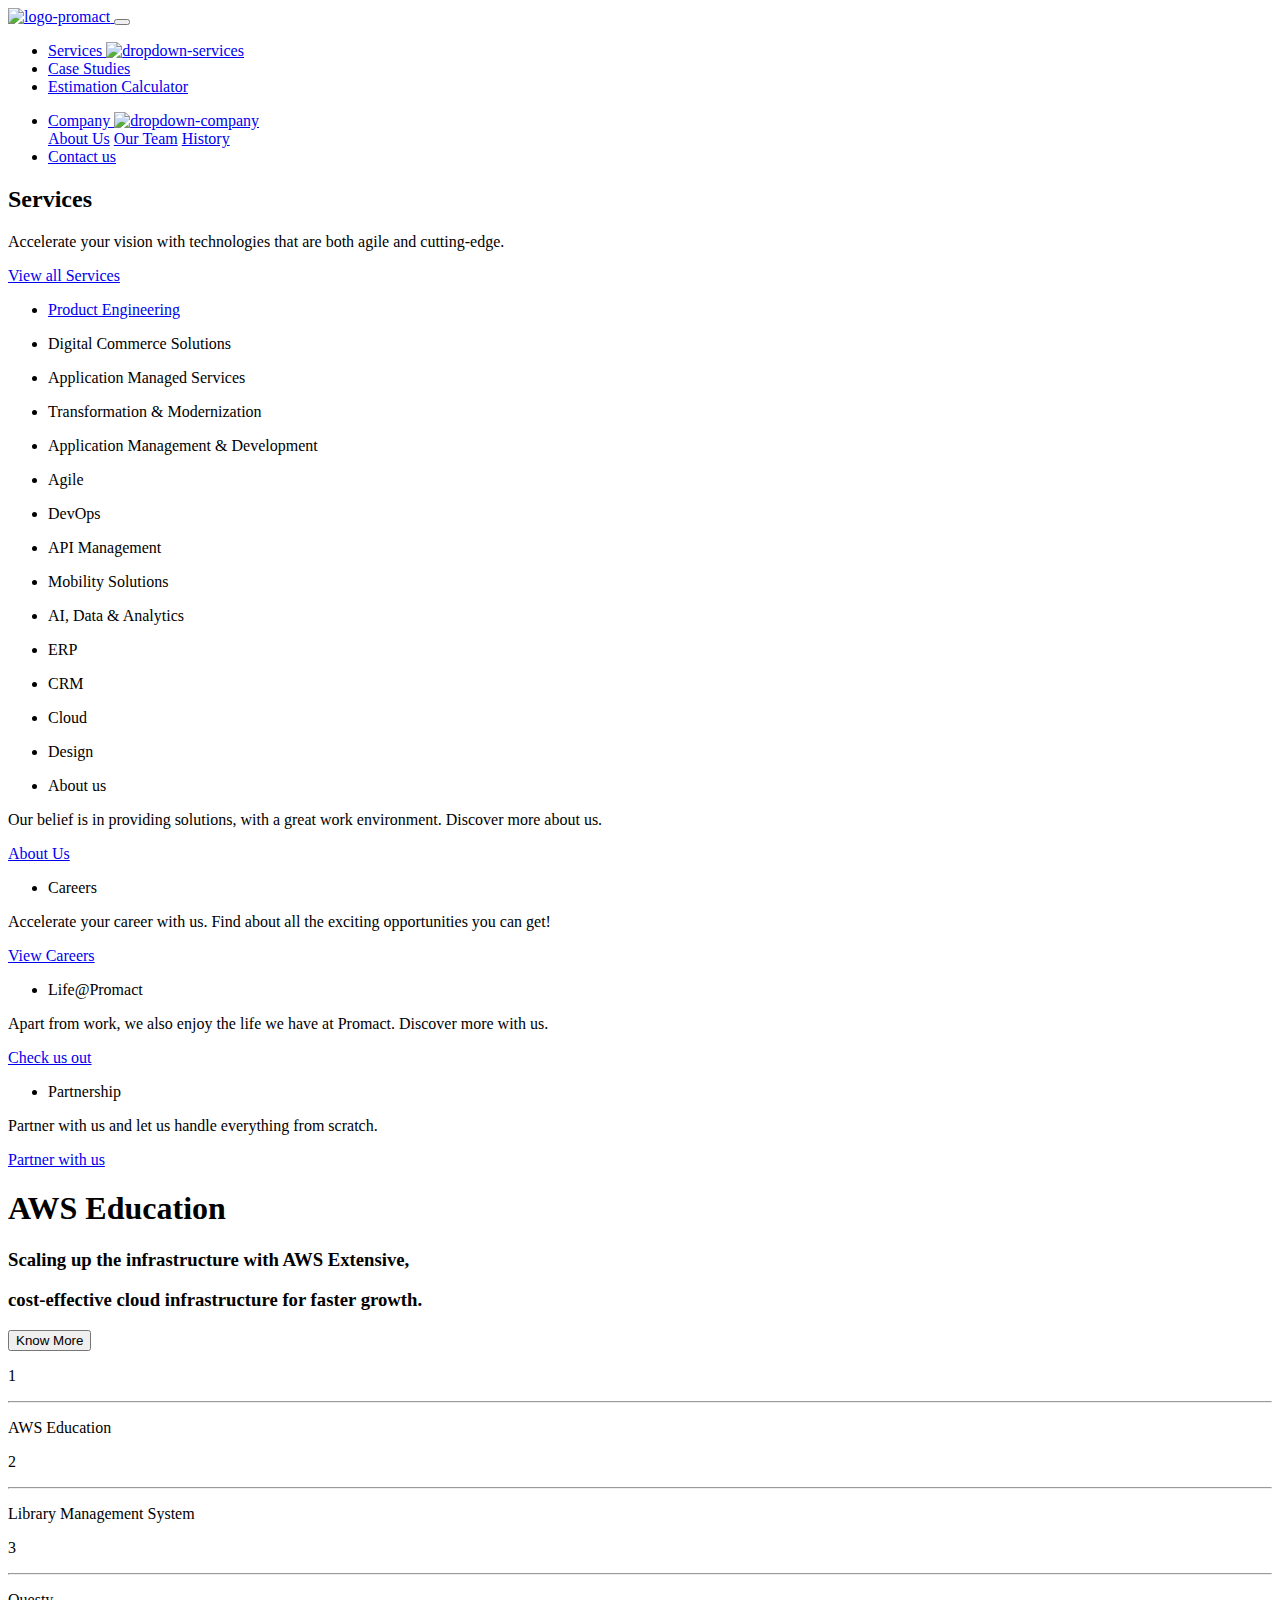
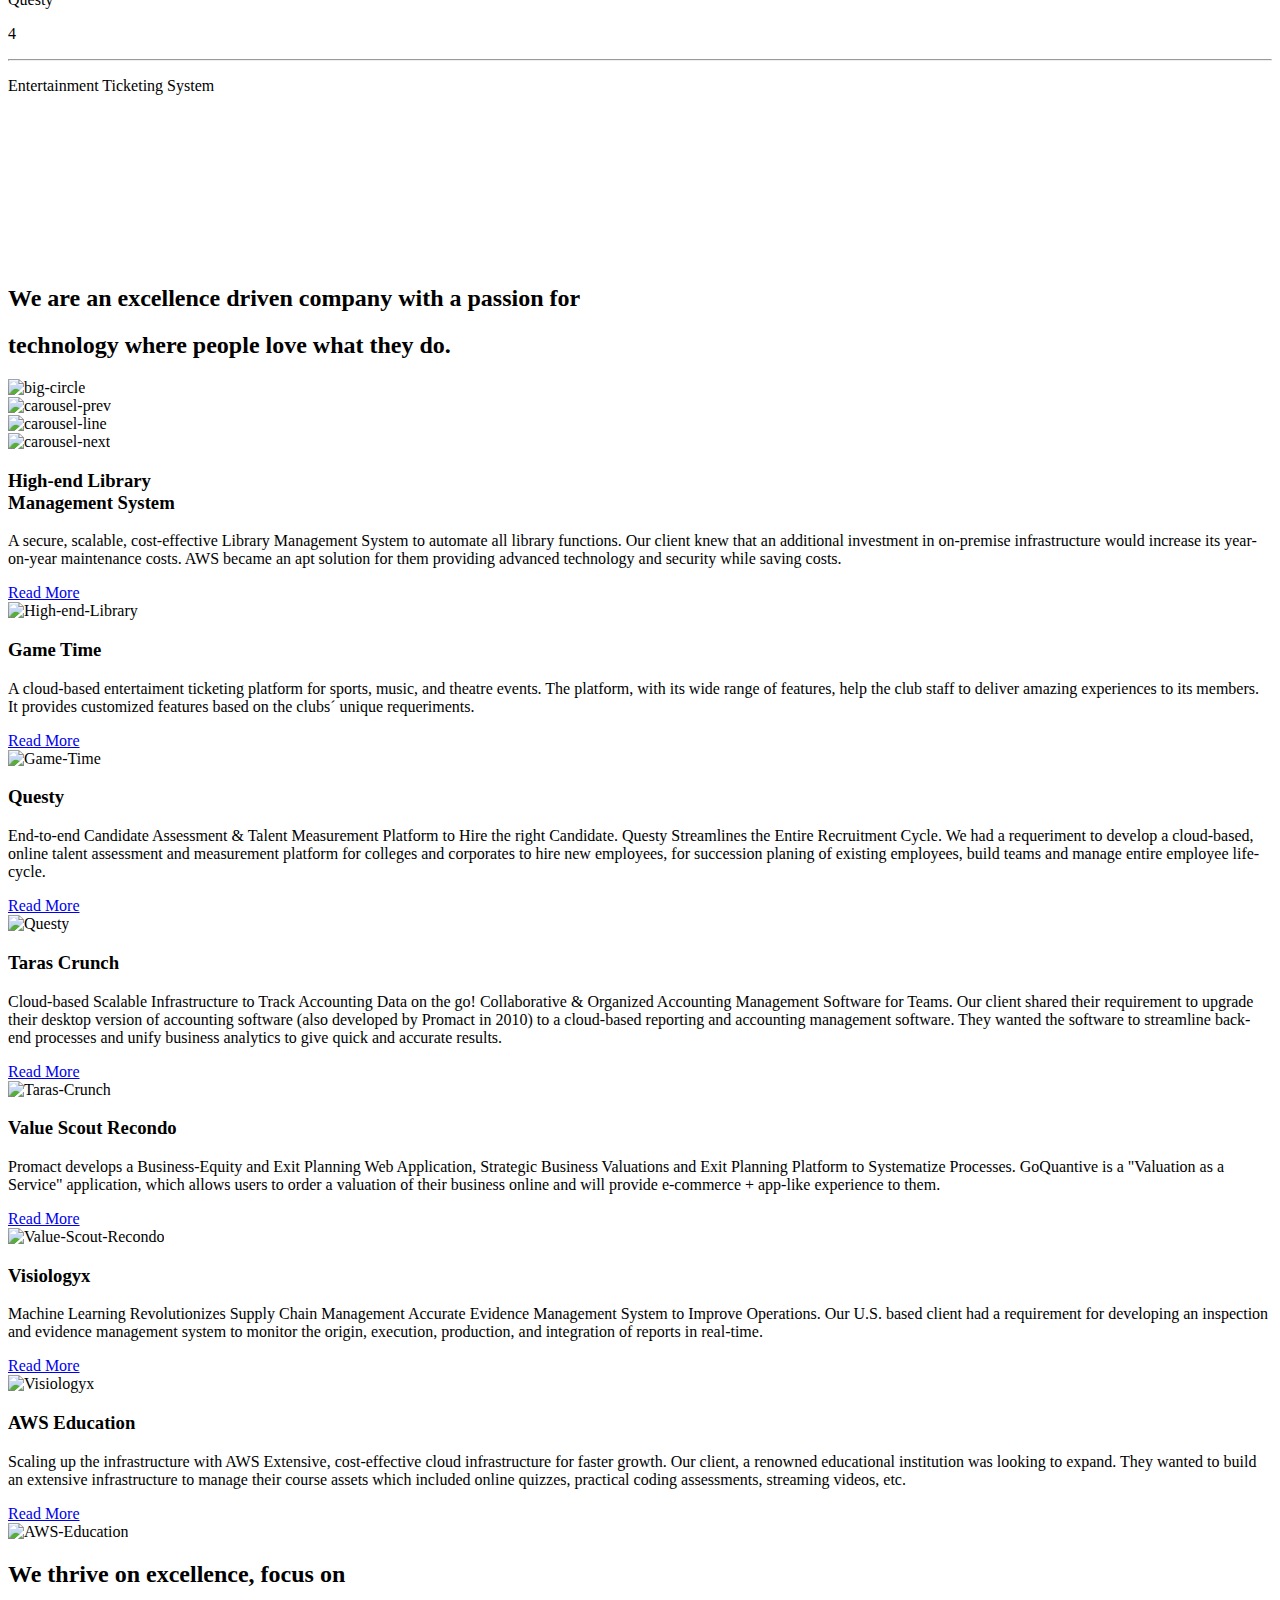
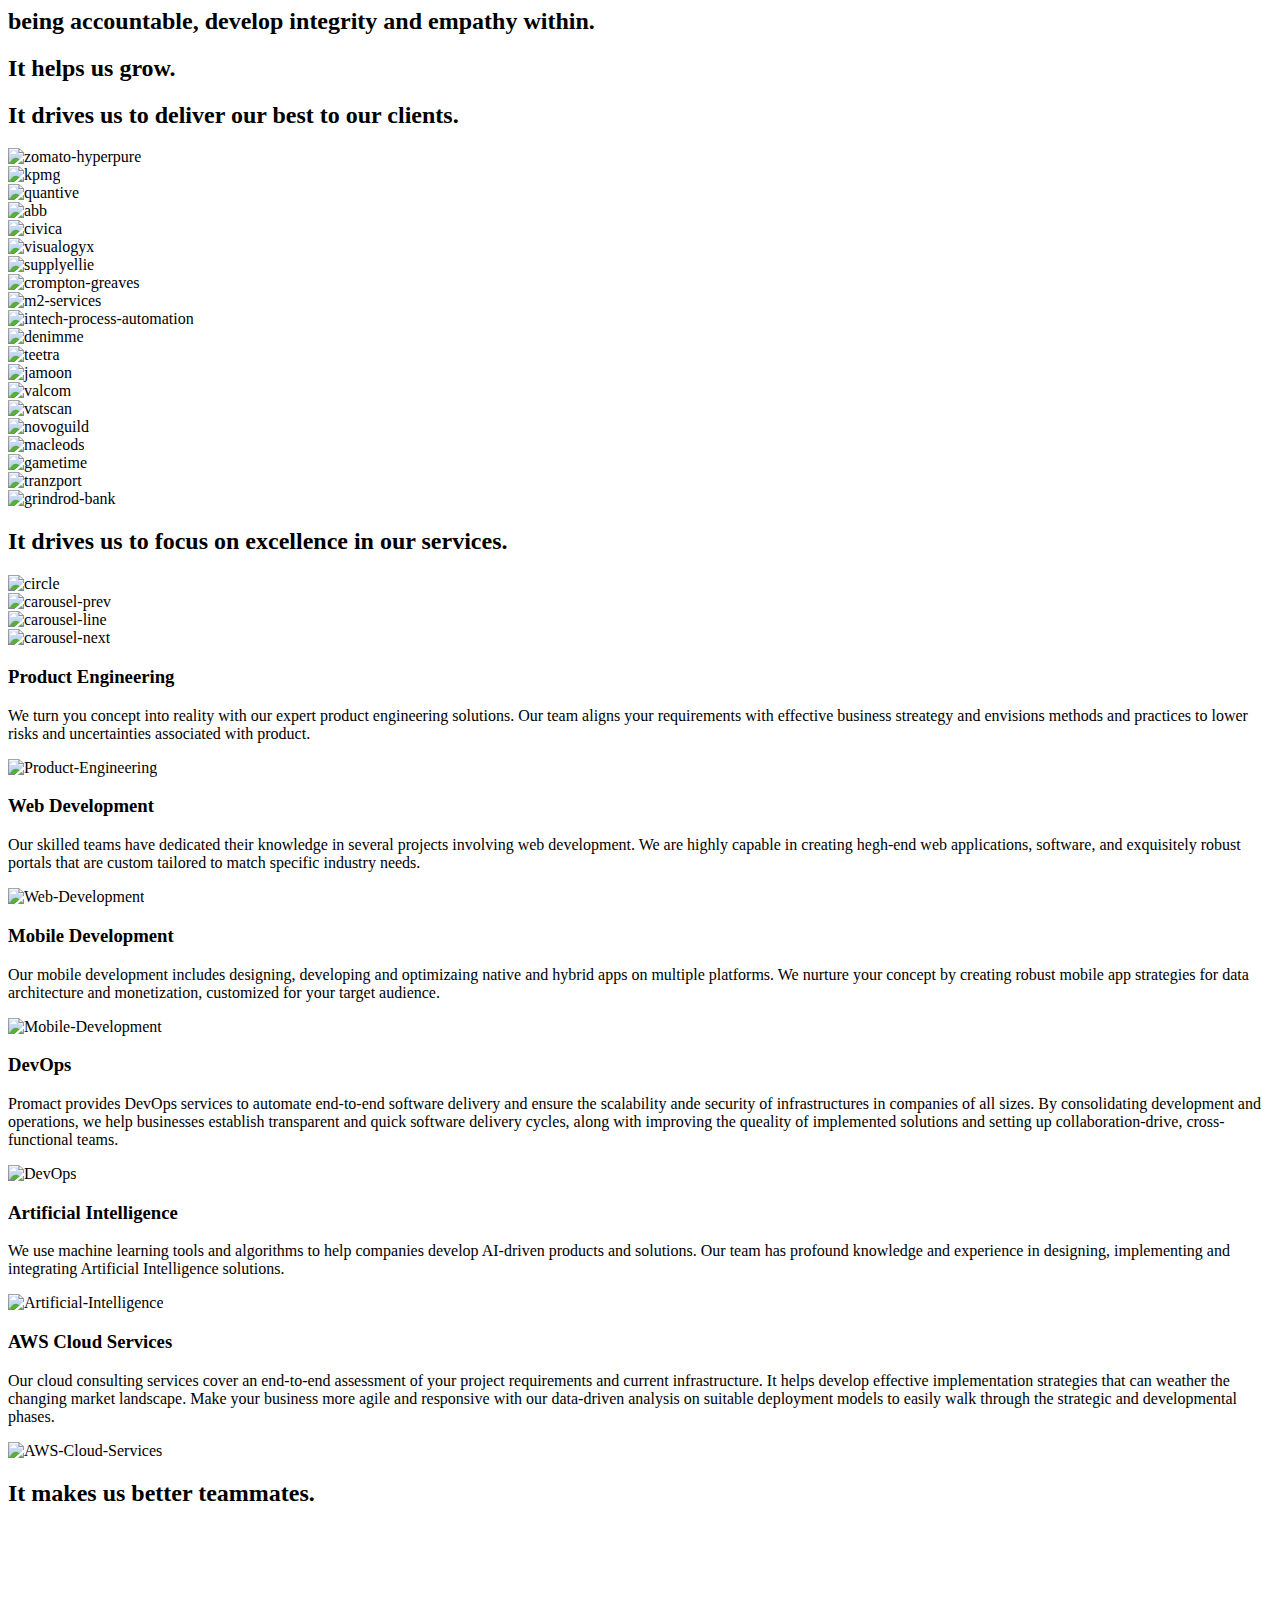
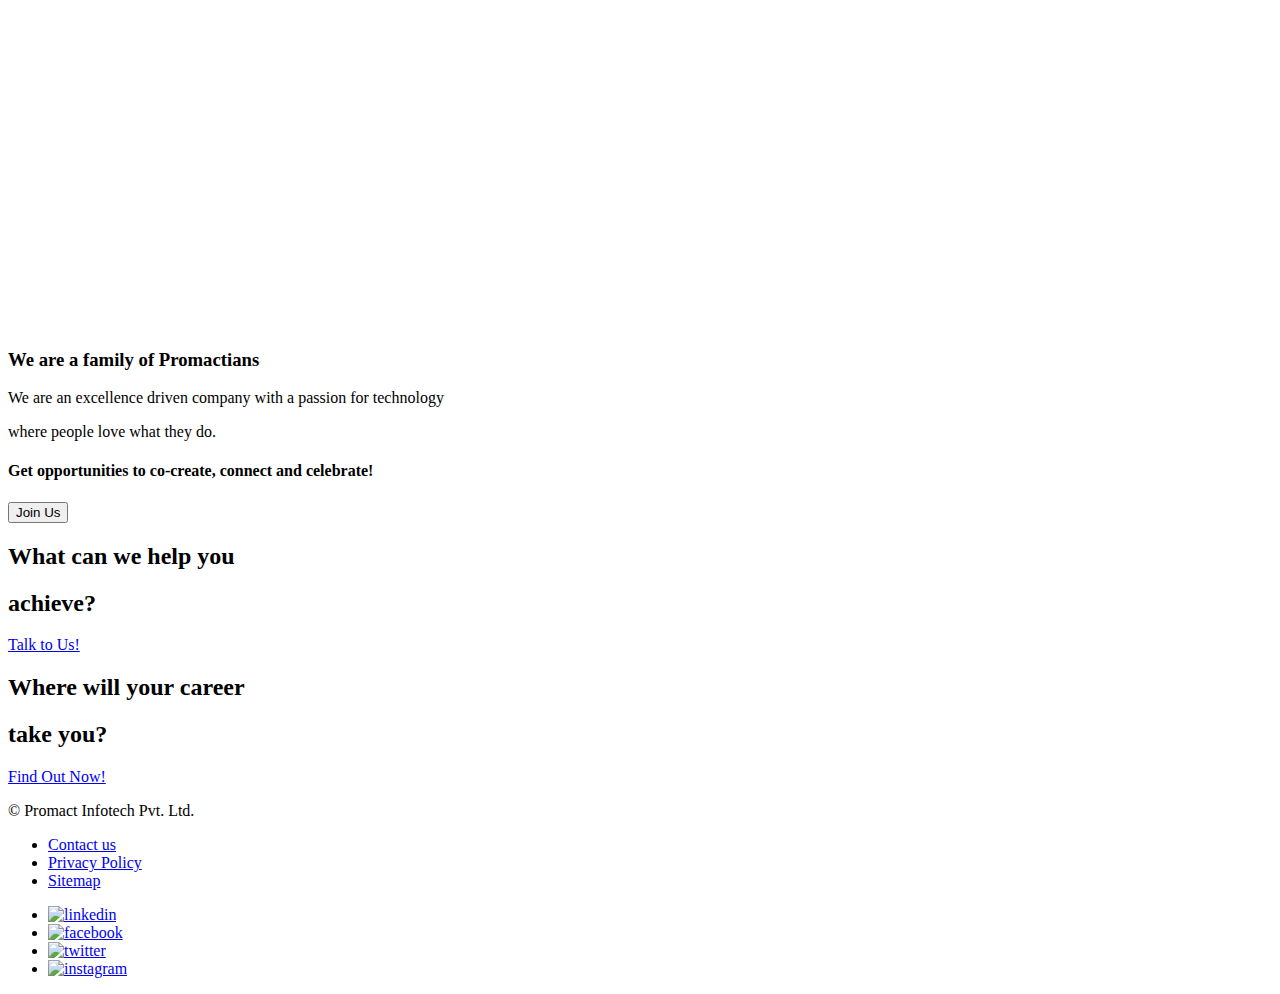
==== index.html @ 0275ba3a "Create index.html" ====
<!DOCTYPE html>
<html lang="en">
<head>
    <meta charset="UTF-8">
    <meta http-equiv="X-UA-Compatible" content="IE=edge">
    <meta name="viewport" content="width=device-width, initial-scale=1.0">
    <!-- Bootstrap CSS -->
    <link href="https://cdn.jsdelivr.net/npm/bootstrap@5.3.0-alpha1/dist/css/bootstrap.min.css" rel="stylesheet" integrity="sha384-GLhlTQ8iRABdZLl6O3oVMWSktQOp6b7In1Zl3/Jr59b6EGGoI1aFkw7cmDA6j6gD" crossorigin="anonymous">
    <link rel="stylesheet" href="./css/general.css">
    <link rel="stylesheet" href="./css/index.css">
    <link rel="stylesheet" href="./css/nav.css">
    <link rel="stylesheet" href="./css/spacer.css">
    <link rel="stylesheet" href="./css/circle.css">
    <link rel="stylesheet" href="./css/carousel.css">
    <link rel="stylesheet" href="./css/carouselSmall.css">
    <link rel="stylesheet" href="./css/footer.css">
    <title>Home</title>
</head>
<body>
    <!-- Hero Start --> 
    <div class="container-fluid container_header px-0 mx-0">
        <div class="container-fluid container_header_overlay px-0 mx-0">
            <!-- Nav start --> 
            <!-- Header Start --> 
            <header class="container-fluid px-xl-4 px-lg-2 position-relative">
                <nav class="navbar navbar-expand-xl navbar-dark">
                    <div class="container-fluid px-xl-5 px-lg-3 py-4 mx-xl-3 mx-lg-1 my-2">
                        <a class="navbar-brand" href="#">
                            <img id="imgLogo" alt="logo-promact" class="header_logo left px-2" src="./img/MainLogo/mainLogo.png">
                        </a>
                        <button class="navbar-toggler" type="button" data-toggle="collapse" data-target="#navbarNav" aria-controls="navbarNav" aria-expanded="false" aria-label="Toggle navigation">
                            <span class="navbar-toggler-icon"></span>
                        </button>
                        <div class="collapse navbar-collapse" id="navbarNav">
                            <ul class="navbar-nav mx-auto my-ul-class ml-auto">
                                <li class="nav-item dropdown position-relative">
                                    <a class="nav-link link-services" href="#" id="navbarDropdown-services">
                                        Services 
                                        <img alt="dropdown-services" id="imgDropDownServices" src="./img/Control/downArrowWhite.png">
                                    </a>                            
                                </li>
                                <li class="nav-item mx-xl-4 mx-lg-0 mx-md-0 mx-sm-0">
                                    <a class="nav-link" href="./pages/case_study.html">Case Studies</a>
                                </li>
                                <li class="nav-item">
                                    <a class="nav-link" href="./pages/estimation_calculator.html">Estimation Calculator</a>
                                </li>
                            </ul>
                            <ul class="navbar-nav ml-auto px-xl-4 px-lg-0 px-md-0">
                                <li class="nav-item mx-xl-3 mx-lg-2 me-xl-4 me-lg-0 me-md-0 me-sm-2">
                                    <a class="nav-link link-company" href="#" id="navbarDropdown-company">
                                        Company 
                                        <img id="imgDropDownCompany"  alt="dropdown-company" src="./img/Control/downArrowWhite.png">
                                    </a>
                                    <div class="dropdown-menu w-100">
                                        <a class="dropdown-item" href="#">About Us</a>
                                        <a class="dropdown-item" href="#">Our Team</a>
                                        <a class="dropdown-item" href="#">History</a>
                                    </div>
                                </li>
                                <li>
                                    <a class="nav-link" href="./pages/contact.html">Contact us</a>
                                </li>
                            </ul>
                        </div>
                    </div>
                </nav>
            </header>
            <!-- Header End --> 

            <!-- DropDown Services Start --> 
            <div class="dropdown-services container-fluid px-xl-3 px-lg-0 m-0 py-0 position-absolute" id="dropdown-services">
                <div class="row px-xl-5 px-lg-0">
                    <div class="col-12 col-md-3 py-4 px-md-5">
                        <h2 class="fs-3">Services</h2>
                        <p class="fs-5 mb-4">Accelerate your vision with technologies that are both agile and cutting-edge.</p>
                        <a class="link-decoration fs-5" href="./pages/services.html">View all Services</a>
                    </div>
                    <div class="col-12 col-md-4 py-4 px-md-5">
                        <ul class="list-unstyled">
                            <li class="mb-3">
                                <a href="./pages/services_product_engineering.html">
                                    <p class="px-4 fs-4 mb-lg-5 mb-md-2">Product Engineering</p>
                                </a>
                            </li>
                            <li class="mb-3">
                                <p class="px-4 fs-4 mb-lg-5 mb-md-2">Digital Commerce Solutions</p>
                            </li>
                            <li class="mb-3">
                                <p class="px-4 fs-4 mb-lg-5 mb-md-2">Application Managed Services</p>
                            </li>
                            <li class="mb-3">
                                <p class="px-4 fs-4 mb-lg-5 mb-md-2">Transformation &amp; Modernization</p>
                            </li>
                            <li class="mb-3">                        
                                <p class="px-4 fs-4 mb-lg-5 mb-md-2">Application Management &amp; Development</p>
                            </li>
                        </ul>
                    </div>
                    <div class="col-12 col-md-3 py-4 px-md-5">
                        <ul class="list-unstyled">
                            <li class="mb-3">
                                <p class="px-4 fs-4 mb-lg-5 mb-md-2">Agile</p>
                            </li>
                            <li class="mb-3">
                                <p class="px-4 fs-4 mb-lg-5 mb-md-2">DevOps</p>
                            </li>
                            <li class="mb-3">
                                <p class="px-4 fs-4 mb-lg-5 mb-md-2">API Management</p>
                            </li>
                            <li class="mb-3">
                                <p class="px-4 fs-4 mb-lg-5 mb-md-2">Mobility Solutions</p>
                            </li>
                            <li class="mb-3">
                                <p class="px-4 fs-4 mb-lg-5 mb-md-2">AI, Data &amp; Analytics</p>
                            </li>
                        </ul>
                    </div>
                    <div class="col-12 col-md-2 py-4 px-md-5">
                        <ul class="list-unstyled">
                            <li class="mb-3">
                                <p class="px-4 fs-4 mb-lg-5 mb-md-2">ERP</p>
                            </li>
                            <li class="mb-3">
                                <p class="px-4 fs-4 mb-lg-5 mb-md-2">CRM</p>
                            </li>
                            <li class="mb-3">
                                <p class="px-4 fs-4 mb-lg-5 mb-md-2">Cloud</p>
                            </li>
                            <li class="mb-3">
                                <p class="px-4 fs-4 mb-lg-5 mb-md-2">Design</p>
                            </li>
                        </ul>
                    </div>
                </div>
            </div>
            <!-- DropDown Services End --> 

            <!-- DropDown Company Start --> 
            <div class="dropdown-company container-fluid px-xl-3 px-lg-0 m-0 py-0 position-absolute" id="dropdown-company">
                <div class="row px-xl-5 px-lg-0">
                    <div class="col-12 col-md-3 py-4 px-md-5">
                        <ul class="list-unstyled">
                            <li>
                                <p class="px-2 fs-4 mb-lg-2 mb-md-2">About us</p>
                            </li>
                        </ul>
                        <p class="fs-5 mb-4">
                            Our belief is in providing solutions, with a great work environment. Discover more about us.
                        </p>
                        <a href="./pages/aboutUs.html" class="link-decoration fs-5">About Us</a>
                    </div>
                    <div class="col-12 col-md-3 py-4 px-md-5">
                        <ul class="list-unstyled">
                            <li>
                                <p class="px-2 fs-4 mb-lg-2 mb-md-2">Careers</p>
                            </li>
                        </ul>
                        <p class="fs-5 mb-4">
                            Accelerate your career with us. Find about all the exciting opportunities you can get!
                        </p>
                        <a href="./pages/career.html" class="link-decoration fs-5">View Careers</a>
                    </div>
                    <div class="col-12 col-md-3 py-4 px-md-5">
                        <ul class="list-unstyled">
                            <li>
                                <p class="px-2 fs-4 mb-lg-2 mb-md-2">Life@Promact</p>
                            </li>
                        </ul>
                        <p class="fs-5 mb-4">
                            Apart from work, we also enjoy the life we have at Promact. Discover more with us.
                        </p>
                        <a href="./pages/life_promact.html" class="link-decoration fs-5">Check us out</a>
                    </div>
                    <div class="col-12 col-md-3 py-4 px-md-5">
                        <ul class="list-unstyled">
                            <li>
                                <p class="px-2 fs-4 mb-lg-2 mb-md-2">Partnership</p>
                            </li>
                        </ul>
                        <p class="fs-5 mb-4">
                            Partner with us and let us handle everything from scratch.
                        </p>
                        <a href="./pages/partnership.html" class="link-decoration fs-5">Partner with us</a>
                    </div>
                </div>
            </div>
            <!-- DropDown Company End --> 
            <!-- Nav End --> 

            <!-- Hero Content Start --> 
            <div class="container_layout_content pt-3 mt-0">
                <div class="layout_content_text px-2 pt-5">
                    <h1 class="layout_text_h1 pt-lg-5 pt-md-0 mt-lg-5 mt-md-0">
                        <span class="layout_text_span">AWS </span>Education
                    </h1>
                    <h3 class="layout_text_h3">Scaling up the infrastructure with AWS Extensive,</h3>
                    <h3 class="layout_text_h3">cost-effective cloud infrastructure for faster growth.</h3>
                    <button class="btn btn-sm my-3 rounded-5 px-4 py-1">Know More</button>
                    
                    <!-- Hero Index Start -->
                    <div class="index-content container-fluid mx-auto px-5">
                        <div class="row row-cols-sm-2 justify-content-center px-5 mx-1">
                            <div class="col-sm-3 col-6 text-sm-start m-0 p-0 pt-5 mt-5">
                                <p class="m-0 p-0">1</p>
                                <hr class="m-0 p-0">
                                <p class="pt-3">AWS Education</p>
                            </div>
                            <div class="col-sm-3 col-6 text-sm-start m-0 p-0 pt-5 mt-5">
                                <p class="m-0 p-0">2</p>
                                <hr class="m-0 p-0">
                                <p class="pt-3">Library Management System</p>
                            </div>
                            <div class="col-sm-3 col-6 text-sm-start m-0 p-0 pt-5 mt-5">
                                <p class="m-0 p-0">3</p>
                                <hr class="m-0 p-0">
                                <p class="pt-3">Questy</p>
                            </div>
                            <div class="col-sm-3 col-6 text-sm-start m-0 p-0 pt-5 mt-5">
                                <p class="m-0 p-0">4</p>
                                <hr class="m-0 p-0">
                                <p class="pt-3">Entertainment Ticketing System</p>
                            </div>
                        </div>
                    </div>
                    <!-- Hero Index Start -->
                </div>
            </div>
        </div>
        <!-- Hero Content End --> 

        <!-- Hero Video --> 
        <video src="./img/Hero/Promact-Hero-Banner-Video.mp4" autoplay loop muted></video>
        <div class="layer"></div>
    </div>
    <!-- Hero End --> 

    <!-- Spacer Start-->
    <section class="container-fluid spacer p-5">
        <div class="row justify-content-center pt-5">
            <div class="col-10 pt-4">
                <h2 class="display-5 display-md-4">We are an excellence driven company with a passion for</h2>
                <h2 class="display-5 display-md-4">technology where people <span>love what they do.</span></h2>
            </div>
        </div>
    </section>
    <!-- Spacer End-->

    <!-- Container Circle Start -->
    <div class="container-fluid container_small_circle background_circle">
        <img src="./img/Bubble/BigCircle.png"  alt="big-circle">
    </div>
    <!-- Container Circle End-->

    <!-- Carousel Start -->
    <section class="container-fluid m-0 p-0 mb-5 mt-3 py-5">
        <div class="carousel position-relative d-flex pb-5 mb-2">
            <div class="row m-0 p-0 w-100 position-relative">
                <!-- Buttons Next/Prev Start-->
                <div class="col-xl-1 col-lg-2 col-md-2 col-sm-2 d-flex p-md-0 m-md-0 z-3">
                    <div class="m-3 pt-4">
                        <img class="btn-prev arrow_transform" src="./img/Control/next_arrow.png" id="btn-prev" alt="carousel-prev">
                    </div>
                    <div class=" d-flex justify-content-between">
                    <img class="arrow_line mb-3" src="./img/LineMiddleArrow/Line.png"  alt="carousel-line">
                    </div>
                    <div class="m-3 pt-4">
                        <img class="btn-next" src="./img/Control/next_arrow.png" id="btn-next"  alt="carousel-next">
                    </div>
                </div>
                <!-- Buttons Next/Prev End-->

                <!-- Slide Start-->
                <div class="slide col-xl-11 col-lg-10 col-md-10 col-sm-10">
                    <div class="row">
                        <div class="col-xl-5 col-lg-10 col-md-8 col-md-3 d-flex align-items-center justify-content-center mt-5 p-5">
                            <div class="text-start pt-xl-5 pt-lg-0 pt-md-0 mt-xl-5 mt-lg-5 mt-md-5 px-lg-0 px-md-5 px-sm-5">
                                <h3 class="pt-xl-5 pt-lg-0 pt-md-0 pb-4">High-end Library <br> Management System</h3>
                                <p>
                                    A secure, scalable, cost-effective Library Management System
                                    to automate all library functions. Our client knew that an
                                    additional investment in on-premise infrastructure would
                                    increase its year-on-year maintenance costs. AWS became an
                                    apt solution for them providing advanced technology and
                                    security while saving costs.
                                </p>
                                <a class="link-carousel btn btn-sm my-5 rounded-5 px-4" href="./pages/case_study.html">
                                    Read More
                                </a>
                            </div>
                        </div>
                        <div class="col-xl-7 col-md-11 p-0 m-0">
                            <img class="p-0 m-0 w-100" src="./img/BigCarrousel/img1.png"  alt="High-end-Library">
                        </div>
                    </div>
                </div>
                <!-- Slide End-->

                <!-- Slide Start-->
                <div class="slide col-xl-11 col-lg-10 col-md-10 col-sm-10">
                    <div class="row">
                        <div class="col-xl-5 col-lg-10 col-md-8 col-md-3 d-flex align-items-center justify-content-center mt-5 p-5">
                            <div class="text-start pt-xl-5 pt-lg-0 pt-md-0 mt-xl-5 mt-lg-5 mt-md-5 px-lg-0 px-md-5 px-sm-5">
                                <h3 class="pt-xl-5 pt-lg-0 pt-md-0 pb-4">Game Time</h3>
                                <p>
                                    A cloud-based entertaiment ticketing platform for sports,
                                    music, and theatre events. The platform, with its wide range of
                                    features, help the club staff to deliver amazing experiences to
                                    its members. It provides customized features based on the
                                    clubs´ unique requeriments.
                                </p>
                                <a class="link-carousel btn btn-sm my-5 rounded-5 px-4" href="#">
                                    Read More
                                </a>
                            </div>
                        </div>
                        <div class="col-xl-7 col-md-11 p-0 m-0">
                            <img class="p-0 m-0 w-100" src="./img/BigCarrousel/img2.png" alt="Game-Time">
                        </div>
                    </div>
                </div>
                <!-- Slide End-->
                
                <!-- Slide Start-->
                <div class="slide col-xl-11 col-lg-10 col-md-10 col-sm-10">
                    <div class="row">
                        <div class="col-xl-5 col-lg-10 col-md-8 col-md-3 d-flex align-items-center justify-content-center mt-5 p-5">
                            <div class="text-start pt-xl-5 pt-lg-0 pt-md-0 mt-xl-5 mt-lg-5 mt-md-5 px-lg-0 px-md-5 px-sm-5">
                                <h3 class="pt-xl-5 pt-lg-0 pt-md-0 pb-4">Questy</h3>
                                <p class="pb-0 mb-0">
                                    End-to-end Candidate Assessment & Talent Measurement
                                    Platform to Hire the right Candidate. Questy Streamlines the
                                    Entire Recruitment Cycle. We had a requeriment to develop a
                                    cloud-based, online talent assessment and measurement
                                    platform for colleges and corporates to hire new employees, for
                                    succession planing of existing employees, build teams and
                                    manage entire employee life-cycle.
                                </p>
                                <a class="link-carousel btn btn-sm my-5 rounded-5 px-4" href="#">
                                    Read More
                                </a>
                            </div>
                        </div>
                        <div class="col-xl-7 col-md-11 p-0 m-0">
                            <img class="p-0 m-0 w-100" src="./img/BigCarrousel/img3.png" alt="Questy">
                        </div>
                    </div>
                </div>
                <!-- Slide End-->

                <!-- Slide Start-->
                <div class="slide col-xl-11 col-lg-10 col-md-10 col-sm-10">
                    <div class="row">
                        <div class="col-xl-5 col-lg-10 col-md-8 col-md-3 d-flex align-items-center justify-content-center mt-5 p-5">
                            <div class="text-start pt-xl-5 pt-lg-0 pt-md-0 mt-xl-5 mt-lg-5 mt-md-5 px-lg-0 px-md-5 px-sm-5">
                                <h3 class="pt-xl-5 pt-lg-0 pt-md-0 pb-4">Taras Crunch</h3>
                                <p class="pb-0 mb-0">
                                    Cloud-based Scalable Infrastructure to Track Accounting Data
                                    on the go! Collaborative & Organized Accounting Management
                                    Software for Teams. Our client shared their requirement to
                                    upgrade their desktop version of accounting software (also
                                    developed by Promact in 2010) to a cloud-based reporting and
                                    accounting management software. They wanted the software
                                    to streamline back-end processes and unify business analytics
                                    to give quick and accurate results.
                                </p>
                                <a class="link-carousel btn btn-sm my-5 rounded-5 px-4" href="#">
                                    Read More
                                </a>
                            </div>
                        </div>
                        <div class="col-xl-7 col-md-11 p-0 m-0">
                            <img class="p-0 m-0 w-100" src="./img/BigCarrousel/img4.png" alt="Taras-Crunch">
                        </div>
                    </div>
                </div>
                <!-- Slide End-->

                <!-- Slide Start-->
                <div class="slide col-xl-11 col-lg-10 col-md-10 col-sm-10">
                    <div class="row">
                        <div class="col-xl-5 col-lg-10 col-md-8 col-md-3 d-flex align-items-center justify-content-center mt-5 p-5">
                            <div class="text-start pt-xl-5 pt-lg-0 pt-md-0 mt-xl-5 mt-lg-5 mt-md-5 px-lg-0 px-md-5 px-sm-5">
                                <h3 class="pt-xl-5 pt-lg-0 pt-md-0 pb-4">Value Scout Recondo</h3>
                                <p class="pb-0 mb-0">
                                    Promact develops a Business-Equity and Exit Planning Web
                                    Application, Strategic Business Valuations and Exit Planning
                                    Platform to Systematize Processes. GoQuantive is a "Valuation
                                    as a Service" application, which allows users to order a valuation
                                    of their business online and will provide e-commerce + app-like
                                    experience to them.
                                </p>
                                <a class="link-carousel btn btn-sm my-5 rounded-5 px-4" href="#">
                                    Read More
                                </a>
                            </div>
                        </div>
                        <div class="col-xl-7 col-md-11 p-0 m-0">
                            <img class="p-0 m-0 w-100" src="./img/BigCarrousel/img5.png" alt="Value-Scout-Recondo">
                        </div>
                    </div>
                </div>
                <!-- Slide End-->

                <!-- Slide Start-->
                <div class="slide col-xl-11 col-lg-10 col-md-10 col-sm-10">
                    <div class="row">
                        <div class="col-xl-5 col-lg-10 col-md-8 col-md-3 d-flex align-items-center justify-content-center mt-5 p-5">
                            <div class="text-start pt-xl-5 pt-lg-0 pt-md-0 mt-xl-5 mt-lg-5 mt-md-5 px-lg-0 px-md-5 px-sm-5">
                                <h3 class="pt-xl-5 pt-lg-0 pt-md-0 pb-4">Visiologyx</h3>
                                <p class="pb-0 mb-0">
                                    Machine Learning Revolutionizes Supply Chain Management
                                    Accurate Evidence Management System to Improve
                                    Operations. Our U.S. based client had a requirement for
                                    developing an inspection and evidence management system to
                                    monitor the origin, execution, production, and integration of
                                    reports in real-time.
                                </p>
                                <a class="link-carousel btn btn-sm my-5 rounded-5 px-4" href="#">
                                    Read More
                                </a>
                            </div>
                        </div>
                        <div class="col-xl-7 col-md-11 p-0 m-0">
                            <img class="p-0 m-0 w-100" src="./img/BigCarrousel/img6.png" alt="Visiologyx">
                        </div>
                    </div>
                </div>
                <!-- Slide End-->

                <!-- Slide Start-->
                <div class="slide col-xl-11 col-lg-10 col-md-10 col-sm-10">
                    <div class="row">
                        <div class="col-xl-5 col-lg-10 col-md-8 col-md-3 d-flex align-items-center justify-content-center mt-5 p-5">
                            <div class="text-start pt-xl-5 pt-lg-0 pt-md-0 mt-xl-5 mt-lg-5 mt-md-5 px-lg-0 px-md-5 px-sm-5">
                                <h3 class="pt-xl-5 pt-lg-0 pt-md-0 pb-4">AWS Education</h3>
                                <p class="pb-0 mb-0">
                                    Scaling up the infrastructure with AWS Extensive, cost-effective
                                    cloud infrastructure for faster growth. Our client, a renowned
                                    educational institution was looking to expand. They wanted to
                                    build an extensive infrastructure to manage their course assets
                                    which included online quizzes, practical coding assessments,
                                    streaming videos, etc.
                                </p>
                                <a class="link-carousel btn btn-sm my-5 rounded-5 px-4" href="#">
                                    Read More
                                </a>
                            </div>
                        </div>
                        <div class="col-xl-7 col-md-11 p-0 m-0">
                            <img class="p-0 m-0 w-100" src="./img/BigCarrousel/img7.png" alt="AWS-Education">
                        </div>
                    </div>
                </div>
                <!-- Slide End-->
            </div>
        </div>
    </section>
    <!-- Carousel End -->

    <!-- Spacer Start-->
    <section class="container-fluid spacer p-5">
        <div class="row justify-content-center py-5">
            <div class="col-10 pt-3 my-3">
                <h2 class="display-5 display-md-4">We thrive on <span>excellence</span>, focus on</h2>
                <h2 class="display-5 display-md-4">being <span>accountable</span>, develop <span>integrity</span> and <span>empathy</span> within.</h2>
                <h2 class="display-5 display-md-4">It helps us grow.</h2>
            </div>
        </div>
    </section>
    <!-- Spacer End-->

    <!-- Section Clients Start-->
    <section class="container-clients py-3">
        <div class="container-fluid p-5">
            <div class="row justify-content-center pt-5">
                <div class="col-10 py-5">
                    <h2>It drives us to deliver our best to our <span>clients.</span></h2>
                </div>
            </div>
        </div>
        <div class="container-fluid pb-5 mb-5 m-0 p-0 mx-auto">
            <div class="row justify-content-center">
                <div class="col-lg-2 col-md-2 col-ms-2">
                    <div class="card_client">
                        <div>
                            <img src="./img/ClientsLogos/logo-18.png" class="img-fluid p-2" alt="zomato-hyperpure">
                        </div>
                    </div>
                </div>
                <div class="col-lg-2 col-md-2 col-ms-2">
                    <div class="card_client">
                        <div class="icon color-2">
                            <img src="./img/ClientsLogos/logo-19.png" class="img-fluid p-2" alt="kpmg">
                        </div>
                    </div>
                </div>
                <div class="col-lg-2 col-md-2 col-ms-2">
                    <div class="card_client">
                        <div>
                            <img src="./img/ClientsLogos/logo-15.png" class="img-fluid p-2" alt="quantive">
                        </div>
                    </div>
                </div>
                <div class="col-lg-2 col-md-2 col-ms-2">
                    <div class="card_client">
                        <div>
                            <img src="./img/ClientsLogos/logo-12.png" class="img-fluid p-2" alt="abb">
                        </div>
                    </div>
                </div>
                <div class="col-lg-2 col-md-2 col-ms-2">
                    <div class="card_client">
                        <div>
                            <img src="./img/ClientsLogos/logo-9.png" class="img-fluid p-2" alt="civica">
                        </div>
                    </div>
                </div>
            </div>
            <div class="row justify-content-center">
                <div class="col-lg-2 col-md-2 col-ms-2">
                    <div class="card_client">
                        <div>
                            <img src="./img/ClientsLogos/logo-20.png" class="img-fluid p-2" alt="visualogyx">
                        </div>
                    </div>
                </div>
                <div class="col-lg-2 col-md-2 col-ms-2">
                    <div class="card_client">
                    <div >
                        <img src="./img/ClientsLogos/logo-8.png" class="img-fluid p-2" alt="supplyellie">
                    </div>
                    </div>
                </div>
                <div class="col-lg-2 col-md-2 col-ms-2">
                    <div class="card_client">
                    <div class="icon color-2">
                        <img src="./img/ClientsLogos/logo-10.png" class="img-fluid p-2" alt="crompton-greaves">
                    </div>
                    </div>
                </div>
                <div class="col-lg-2 col-md-2 col-ms-2">
                    <div class="card_client">
                    <div>
                        <img src="./img/ClientsLogos/logo-11.png" class="img-fluid p-2" alt="m2-services">
                    </div>
                    </div>
                </div>
                <div class="col-lg-2 col-md-2 col-ms-2">
                    <div class="card_client">
                        <div>
                            <img src="./img/ClientsLogos/logo-6.png" class="img-fluid p-2" alt="intech-process-automation">
                        </div>
                    </div>
                </div>
            </div>
            <div class="row justify-content-center">
                <div class="col-lg-2 col-md-2 col-ms-2">
                    <div class="card_client">
                        <div>
                            <img src="./img/ClientsLogos/logo-1.png" class="img-fluid p-2" alt="denimme">
                        </div>
                    </div>
                </div>
                <div class="col-lg-2 col-md-2 col-ms-2">
                    <div class="card_client">
                    <div >
                        <img src="./img/ClientsLogos/logo-16.png" class="img-fluid p-2" alt="teetra">
                    </div>
                    </div>
                </div>
                <div class="col-lg-2 col-md-2 col-ms-2">
                    <div class="card_client">
                    <div class="icon color-2">
                        <img src="./img/ClientsLogos/logo-5.png" class="img-fluid p-2" alt="jamoon">
                    </div>
                    </div>
                </div>
                <div class="col-lg-2 col-md-2 col-ms-2">
                    <div class="card_client">
                    <div>
                        <img src="./img/ClientsLogos/logo-3.png" class="img-fluid p-2" alt="valcom">
                    </div>
                    </div>
                </div>
                <div class="col-lg-2 col-md-2 col-ms-2">
                    <div class="card_client">
                        <div>
                            <img src="./img/ClientsLogos/logo-2.png" class="img-fluid p-2" alt="vatscan">
                        </div>
                    </div>
                </div>
            </div>
            <div class="row justify-content-center">
                <div class="col-lg-2 col-md-2 col-ms-2">
                    <div class="card_client">
                        <div>
                            <img src="./img/ClientsLogos/logo-7.png" class="img-fluid p-2" alt="novoguild">
                        </div>
                    </div>
                </div>
                <div class="col-lg-2 col-md-2 col-ms-2">
                    <div class="card_client">
                    <div >
                        <img src="./img/ClientsLogos/logo-4.png" class="img-fluid p-2" alt="macleods">
                    </div>
                    </div>
                </div>
                <div class="col-lg-2 col-md-2 col-ms-2">
                    <div class="card_client">
                    <div class="icon color-2">
                        <img src="./img/ClientsLogos/logo-14.png" class="img-fluid p-2" alt="gametime">
                    </div>
                    </div>
                </div>
                <div class="col-lg-2 col-md-2 col-ms-2">
                    <div class="card_client">
                    <div>
                        <img src="./img/ClientsLogos/logo-17.png" class="img-fluid p-2" alt="tranzport">
                    </div>
                    </div>
                </div>
                <div class="col-lg-2 col-md-2 col-ms-2">
                    <div class="card_client">
                        <div>
                            <img src="./img/ClientsLogos/logo-13.png" class="img-fluid p-2" alt="grindrod-bank">
                        </div>
                    </div>
                </div>
            </div>
        </div>
    </section>
    <!-- Section Clients Start-->
    
    <!-- Spacer Start-->
    <section class="container-fluid spacer p-5">
        <div class="row justify-content-center pt-5">
            <div class="col-10 pt-4">
                <h2 class="display-5 display-md-4">
                    It drives us to focus on excellence in our <span>services.</span>
                </h2>
            </div>
        </div>
    </section>
    <!-- Spacer End-->

    <!-- Container Circle Start -->
    <div class="container-fluid container_big_circle background_circle">
        <img src="./img/Bubble/BigCirclex2.png" alt="circle">
    </div>
    <!-- Container Circle End-->

    <!-- Section Carousel Small Start-->
    <section class="container-fluid m-0 p-0 py-4 mb-4">
        <div class="carouselSmall position-relative d-flex">
            <div class="row m-0 p-0 position-relative">
                <!-- Buttons Next/Prev Start-->
                <div class="icons-content col-xl-1 col-lg-2 col-md-2 col-sm-2 d-flex p-md-0 m-md-0 z-3 position-relative pb-5">
                    <div class="m-xl-3 m-md-0 pt-4">
                        <img class="button-prev arrow_transform" src="./img/Control/next_arrow.png" alt="carousel-prev">
                    </div>
                    <div class=" d-flex justify-content-between">
                    <img class="line mb-xl-3 mb-md-0" src="./img/LineMiddleArrow/Line.png" alt="carousel-line">
                    </div>
                    <div class="m-xl-3 m-md-0 pt-4">
                        <img class="button-next" src="./img/Control/next_arrow.png" alt="carousel-next">
                    </div>
                </div>
                <!-- Buttons Next/Prev End-->

                <!-- Slide Start-->
                <div class="slideSmall col-11 col-lg-10 col-md-10 col-sm-10 pt-lg-5 pt-sm-0 position-relative">
                    <div class="row">
                        <div class="col-xl-6 col-md-10 col-sm-11 pt-5 px-5">
                            <div class="text-start px-xl-5 px-lg-0 mx-xl-4 mx-lg-0 w-100 pt-5">
                                <h3 class="pb-4">Product Engineering</h3>
                                <p>
                                    We turn you concept into reality with our expert product
                                    engineering solutions. Our team aligns your requirements with
                                    effective business streategy and envisions methods and
                                    practices to lower risks and uncertainties associated with
                                    product.
                                </p>
                            </div>
                        </div>
                        <div class="d-flex align-items-center justify-content-center col-xl-6 col-md-10 col-sm-11 p-0 m-0 px-3">
                            <img class="img-fluid p-0 m-0 w-xl-75 w-lg-100 px-3" src="./img/SmallCarrousel/img1.png" alt="Product-Engineering">
                        </div>
                    </div>
                </div>
                <!-- Slide End-->
                
                <!-- Slide Start-->
                <div class="slideSmall col-11 col-lg-10 col-md-10 col-sm-10 pt-lg-5 pt-sm-0 position-relative">
                    <div class="row">
                        <div class="col-xl-6 col-md-10 col-sm-11 pt-5 px-5">
                            <div class="text-start px-xl-5 px-lg-0 mx-xl-4 mx-lg-0 w-100 pt-5">
                                <h3 class="pb-4">Web Development</h3>
                                <p>
                                    Our skilled teams have dedicated their knowledge in several
                                    projects involving web development. We are highly capable in
                                    creating hegh-end web applications, software, and exquisitely
                                    robust portals that are custom tailored to match specific
                                    industry needs.
                                </p>
                            </div>
                        </div>
                        <div class="d-flex align-items-center justify-content-center col-xl-6 col-md-10 col-sm-11 p-0 m-0 px-xl-5 px-lg-0">
                            <img class="img-fluid p-0 m-0 w-xl-75 w-lg-100 px-3" src="./img/SmallCarrousel/img2.png" alt="Web-Development">
                        </div>
                    </div>
                </div>
                <!-- Slide End-->

                <!-- Slide Start-->
                <div class="slideSmall col-11 col-lg-10 col-md-10 col-sm-10 pt-lg-5 pt-sm-0 position-relative">
                    <div class="row">
                        <div class="col-xl-6 col-md-10 col-sm-11 pt-5 px-5">
                            <div class="text-start px-xl-5 px-lg-0 mx-xl-4 mx-lg-0 w-100 pt-5">
                                <h3 class="pb-4">Mobile Development</h3>
                                <p class="pb-0 mb-0">
                                    Our mobile development includes designing, developing and
                                    optimizaing native and hybrid apps on multiple platforms. We
                                    nurture your concept by creating robust mobile app strategies
                                    for data architecture and monetization, customized for your
                                    target audience.
                                </p>
                            </div>
                        </div>
                        <div class="d-flex align-items-center justify-content-center col-xl-6 col-md-10 col-sm-11 p-0 m-0 px-xl-5 px-lg-0">
                            <img class="img-fluid p-0 m-0 w-xl-75 w-lg-100 px-3" src="./img/SmallCarrousel/img3.png" alt="Mobile-Development">
                        </div>
                    </div>
                </div>
                <!-- Slide End-->

                <!-- Slide Start-->
                <div class="slideSmall col-11 col-lg-10 col-md-10 col-sm-10 pt-lg-5 pt-sm-0 position-relative">
                    <div class="row">
                        <div class="col-xl-6 col-md-10 col-sm-11 pt-5 px-5">
                            <div class="text-start px-xl-5 px-lg-0 mx-xl-4 mx-lg-0 w-100 pt-5">
                                <h3 class="pb-4">DevOps</h3>
                                <p class="pb-0 mb-0">
                                    Promact provides DevOps services to automate end-to-end
                                    software delivery and ensure the scalability ande security of
                                    infrastructures in companies of all sizes. By consolidating
                                    development and operations, we help businesses establish
                                    transparent and quick software delivery cycles, along with
                                    improving the queality of implemented solutions and setting up
                                    collaboration-drive, cross-functional teams.
                                </p>
                            </div>
                        </div>
                        <div class="d-flex align-items-center justify-content-center col-xl-6 col-md-10 col-sm-11 p-0 m-0 px-xl-5 px-lg-0">
                            <img class="img-fluid p-0 m-0 w-xl-75 w-lg-100 px-3" src="./img/SmallCarrousel/img4.png" alt="DevOps">
                        </div>
                    </div>
                </div>
                <!-- Slide End-->

                <!-- Slide Start-->
                <div class="slideSmall col-11 col-lg-10 col-md-10 col-sm-10 pt-lg-5 pt-sm-0 position-relative">
                    <div class="row">
                        <div class="col-xl-6 col-md-10 col-sm-11 pt-5 px-5">
                            <div class="text-start px-xl-5 px-lg-0 mx-xl-4 mx-lg-0 w-100 pt-5">
                                <h3 class="pb-4">Artificial Intelligence</h3>
                                <p class="pb-0 mb-0">
                                    We use machine learning tools and algorithms to help
                                    companies develop AI-driven products and solutions. Our team
                                    has profound knowledge and experience in designing,
                                    implementing and integrating Artificial Intelligence solutions.
                                </p>
                            </div>
                        </div>
                        <div class="d-flex align-items-center justify-content-center col-xl-6 col-md-10 col-sm-11 p-0 m-0 px-xl-5 px-lg-0">
                            <img class="img-fluid p-0 m-0 w-xl-75 w-lg-100 px-3" src="./img/SmallCarrousel/img5.png" alt="Artificial-Intelligence">
                        </div>
                    </div>
                </div>
                <!-- Slide End-->

                <!-- Slide Start-->
                <div class="slideSmall col-11 col-lg-10 col-md-10 col-sm-10 pt-lg-5 pt-sm-0 position-relative">
                    <div class="row">
                        <div class="col-xl-6 col-md-10 col-sm-11 pt-5 px-5">
                            <div class="text-start px-xl-5 px-lg-0 mx-xl-4 mx-lg-0 w-100 pt-5">
                                <h3 class="pb-4">AWS Cloud Services</h3>
                                <p class="pb-0 mb-0">
                                    Our cloud consulting services cover an end-to-end assessment
                                    of your project requirements and current infrastructure. It helps
                                    develop effective implementation strategies that can weather
                                    the changing market landscape. Make your business more agile
                                    and responsive with our data-driven analysis on suitable
                                    deployment models to easily walk through the strategic and
                                    developmental phases.
                                </p>
                            </div>
                        </div>
                        <div class="d-flex align-items-center justify-content-center col-xl-6 col-md-10 col-sm-11 p-0 m-0 px-xl-5 px-lg-0">
                            <img class="img-fluid p-0 m-0 w-xl-75 w-lg-100 px-3" src="./img/SmallCarrousel/img6.png" alt="AWS-Cloud-Services">
                        </div>
                    </div>
                </div>
                <!-- Slide End-->
            </div>
        </div>
    </section>
    <!-- Section Carousel Small End-->

    <!-- Section TeamWork Start-->
    <section class="hero-teamWork min-vh-100 text-center">
        <div class="container h-100 w-100 mx-auto d-flex justify-content-center">
            <div class="row h-100 text-center w-100">
                <div class="col-12 col-height d-flex align-items-center text-center" style="height: 50vh;">
                    <h2 class="text-white text-center fw-semibold display-1 pb-5">It makes us better <span>teammates.</span></h2>
                </div>
                <div class="col-12 mt-lg-5 mt-md-3 mb-lg-4 mb-sm-2">
                    <h3 class="text-white mt-3 mb-4">We are a family of Promactians</h3>
                </div>
                <div class="col-12 pb-lg-2 pb-md-0">
                    <p class="mb-0 pb-0">We are an excellence driven company with a passion for technology</p>
                    <p class="mb-0 pb-0">where people love what they do.</p>
                </div>
                <div class="col-12 pt-5 px-0 mx-0 w-100">
                    <div class="d-xl-flex d-lg-block justify-content-between px-0 mx-0">
                        <h4 class="mb-3 px-0 mx-0">Get <span>opportunities</span> to co-create, connect and celebrate!</h4>
                        <button class="btn-join btn btn-sm rounded-5 px-4 py-1">Join Us</button>
                    </div>
                </div>
            </div>
        </div>
    </section>
    <!-- Section TeamWork End-->

    <!-- Section Footer Start -->
    <section class="feature-section py-5 mt-5 text-center px-xl-5 px-lg-0 mx-xl-5 mx-lg-0 text-center">
        <div class="row justify-content-center px-xl-5 px-lg-0 my-lg-5 text-center mx-xl-5 mx-lg-0 py-xxl-5">
            <div class="content-feature col-lg-6 col-md-12 col-sm-12 my-lg-6 my-sm-0 text-center pb-5">
                <div>
                    <h2>What can we help you</h2>
                    <h2>achieve?</h2>
                    <a class="link-features btn btn-sm my-3 rounded-5 mb-5" href="./pages/contact.html">
                        Talk to Us!
                    </a>
                </div>
            </div>
            <div class="col-lg-6 col-md-12 col-sm-12 my-lg-6 my-sm-0 text-center pb-5">
                <div>
                    <h2>Where will your career</h2>
                    <h2>take you?</h2>
                    <a class="link-features btn btn-sm my-3 rounded-5 mb-5" href="./pages/career.html">
                        Find Out Now!
                    </a>
                </div>
            </div>
        </div>
    </section>
    <footer class="container-fluid px-lg-5 px-md-0 px-sm-0 text-sm-center">
        <div class="container-fluid px-lg-5 px-md-0 px-sm-0">
            <div class="row justify-content-center align-items-center pt-4 pb-2 me-lg-4 me-md-0 me-sm-0 px-lg-1 px-md-0 px-sm-0">
                <div class="col-lg-3 col-md-12 col-sm-12 text-lg-start text-md-center text-sm-center text-center">
                    <p>© Promact Infotech Pvt. Ltd.</p>
                </div>
                <div class="col-lg-9 d-lg-flex d-md-block d-sm-block justify-content-end col-md-12 col-sm-12 text-lg-end text-md-center text-sm-center text-center">
                    <ul class="list-inline pe-lg-5 pe-md-0 pe-sm-0">
                        <li class="list-inline-item ms-md-0 ms-sm-0"><a href="#">Contact us</a></li>
                        <li class="list-inline-item ms-lg-4 ms-md-0 ms-sm-0"><a href="#">Privacy Policy</a></li>
                        <li class="list-inline-item ms-lg-4 ms-md-0 ms-sm-0"><a href="#">Sitemap</a></li>
                    </ul>
                    <ul class="list-inline">
                        <li class="list-inline-item ms-lg-0">
                            <a href="#">
                                <img src="./img/Group315.svg" alt="linkedin">
                            </a>
                        </li>
                        <li class="list-inline-item ms-lg-2 ms-md-0 ms-sm-0">
                            <a href="#">
                                <img src="./img/Group316.svg" alt="facebook">
                            </a>
                        </li>
                        <li class="list-inline-item ms-lg-2 ms-md-0 ms-sm-0">
                            <a href="#">
                            <img src="./img/Group312.svg" alt="twitter">
                            </a>
                        </li>
                        <li class="list-inline-item ms-lg-2 ms-md-0 ms-sm-0">
                            <a href="#">
                                <img src="./img/Group318.svg" alt="instagram">
                            </a>
                        </li>
                    </ul>
                </div>
            </div>
        </div>
    </footer>
    <!-- Section Footer End -->

    <!-- Js Bootstrap -->
    <script src="https://code.jquery.com/jquery-3.5.1.slim.min.js"></script>
    <script src="https://cdn.jsdelivr.net/npm/@popperjs/core@2.9.1/dist/umd/popper.min.js"></script>
    <script src="https://stackpath.bootstrapcdn.com/bootstrap/4.5.2/js/bootstrap.min.js"></script>

    <!-- JS DropDown Navigator -->
    <script src="./js/dropDownNavIndex.js"></script>

    <!-- Carousel JS -->
    <script src="./js/carousel.js"></script>

    <!-- Carousel Small JS -->
    <script src="./js/carouselSmall.js"></script>
</body>
</html>
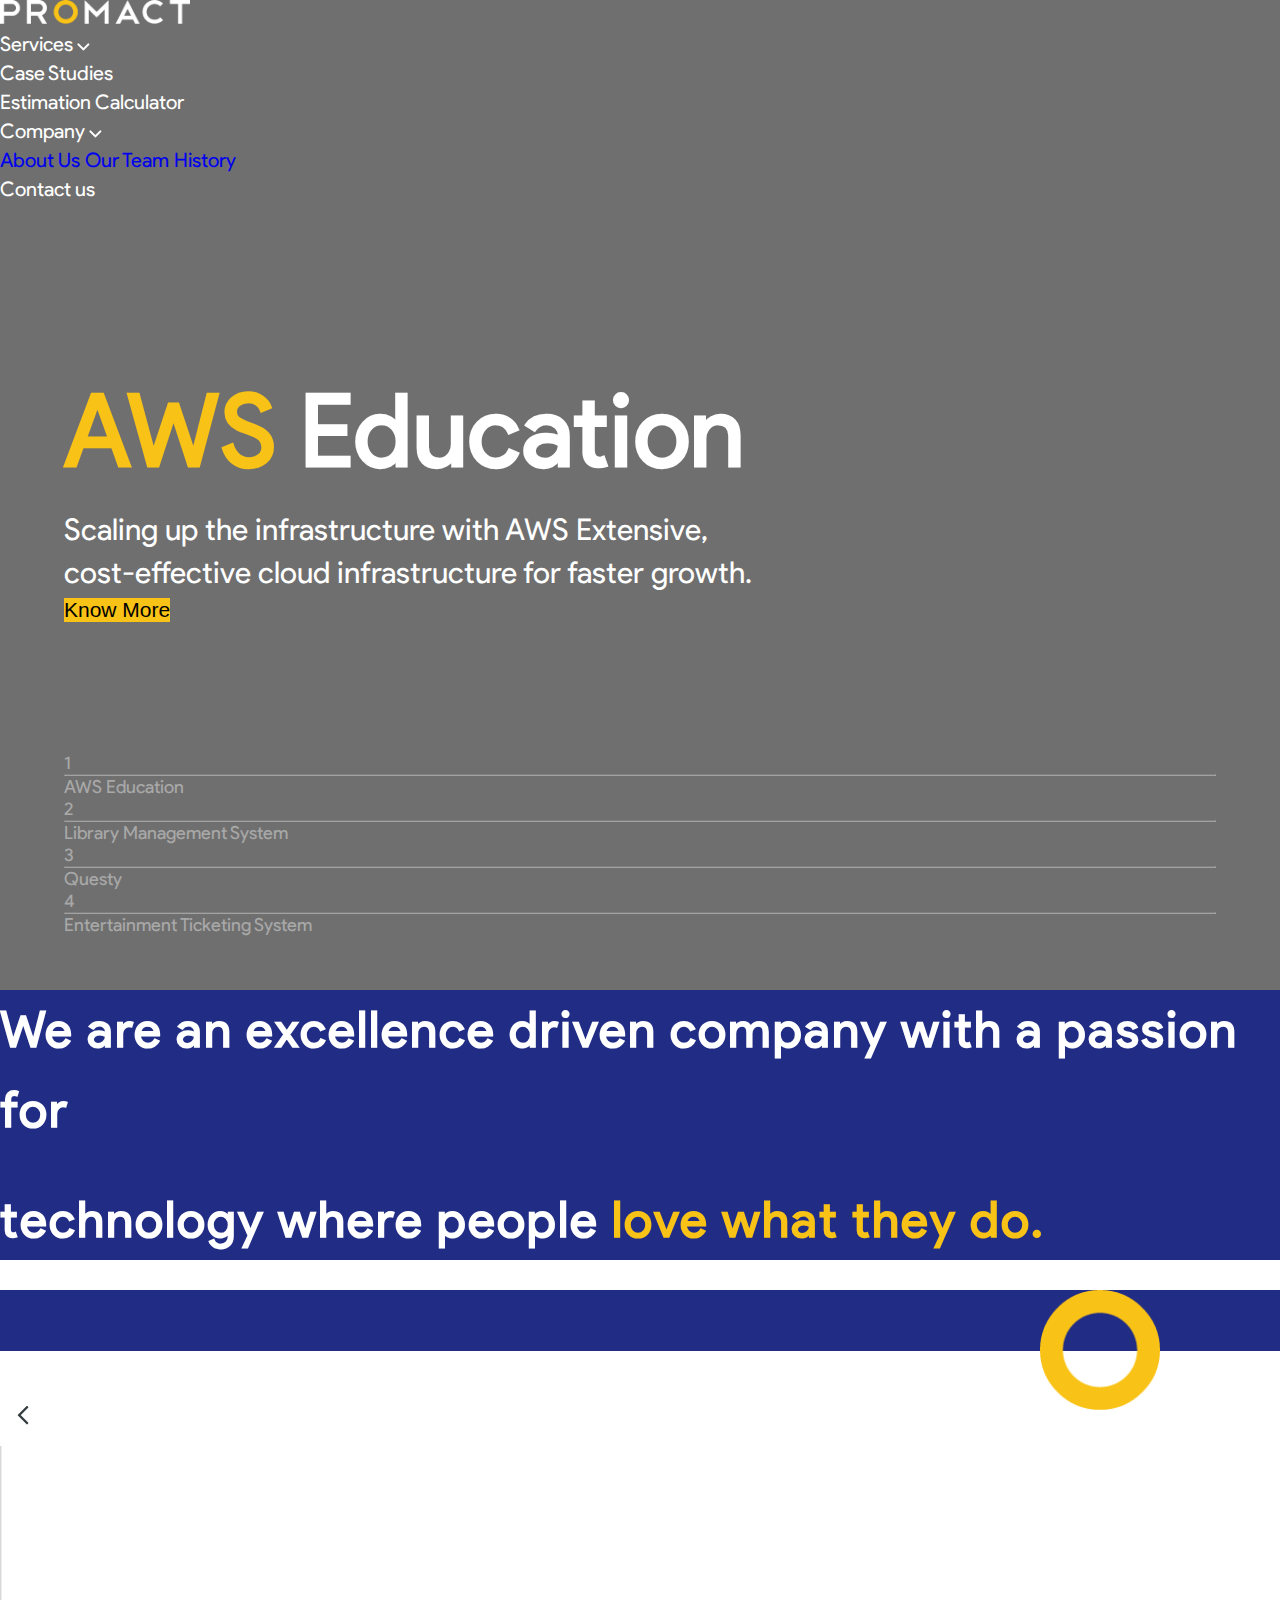
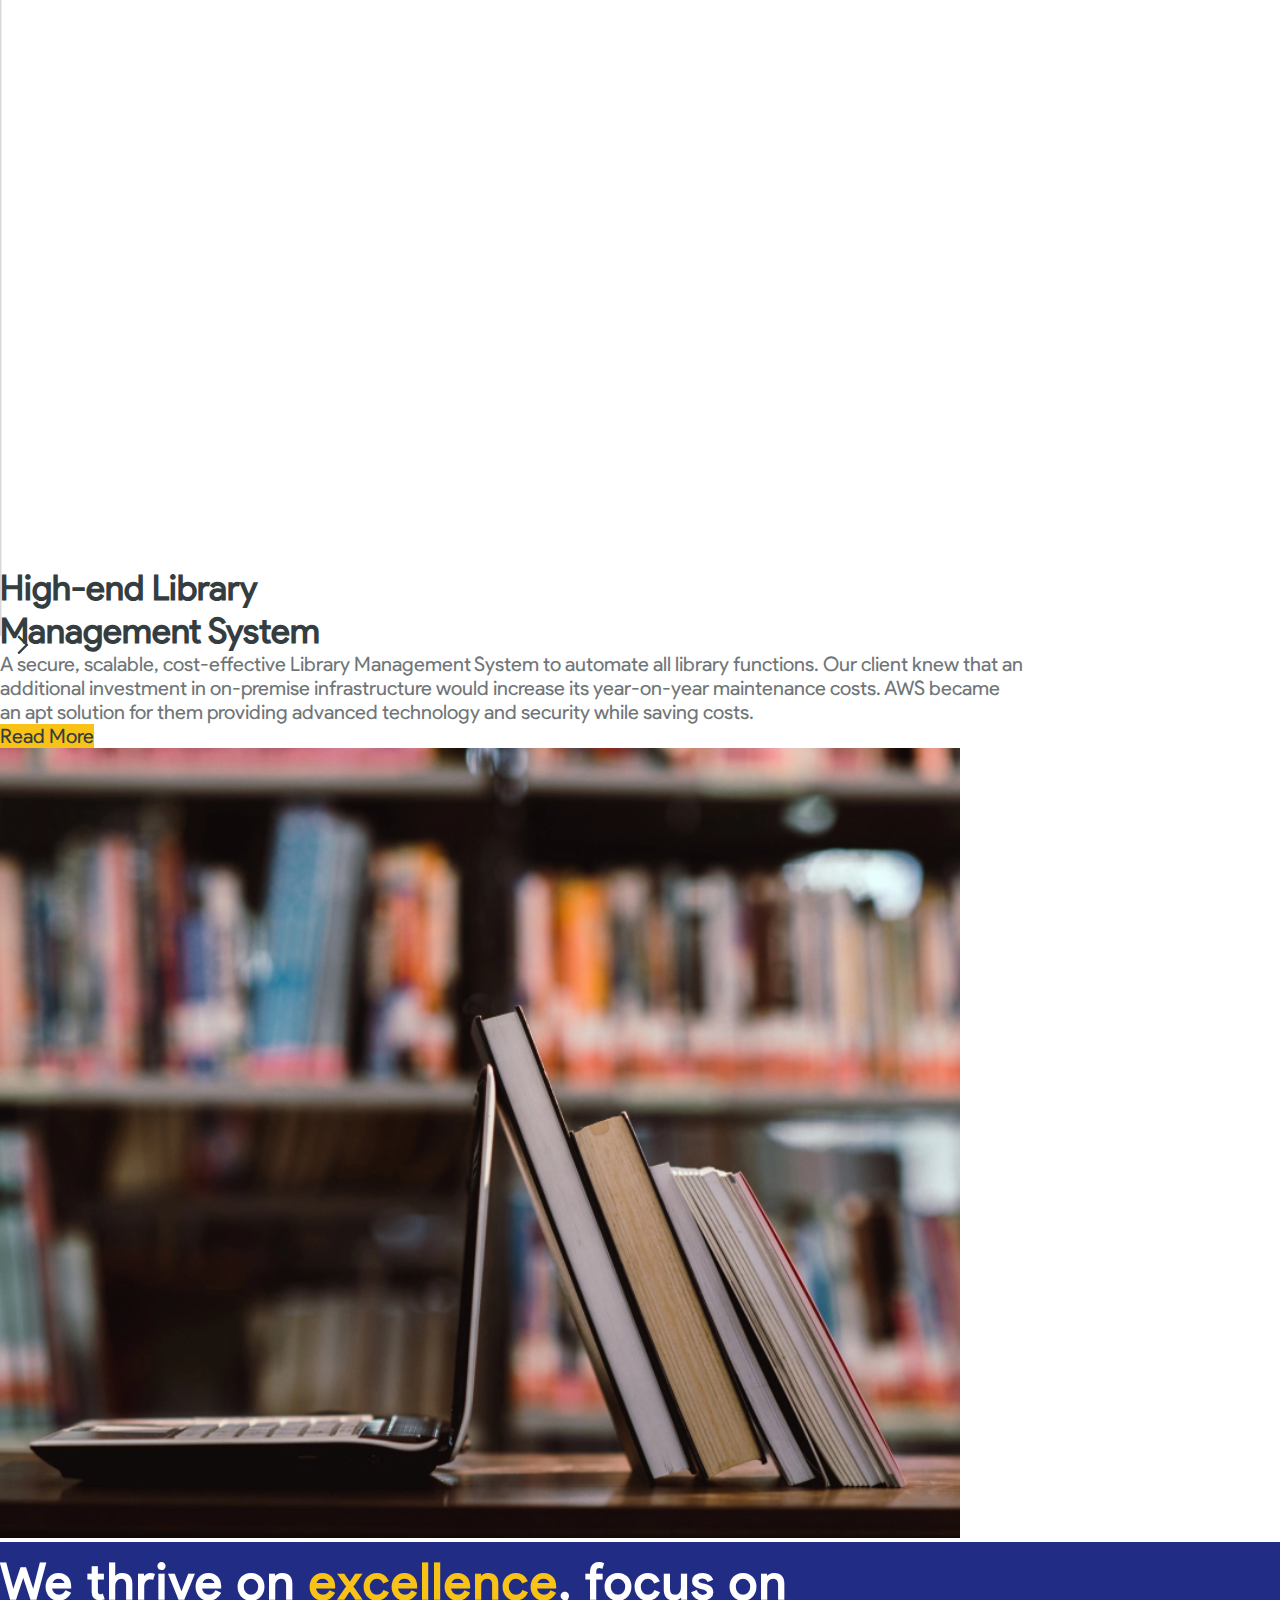
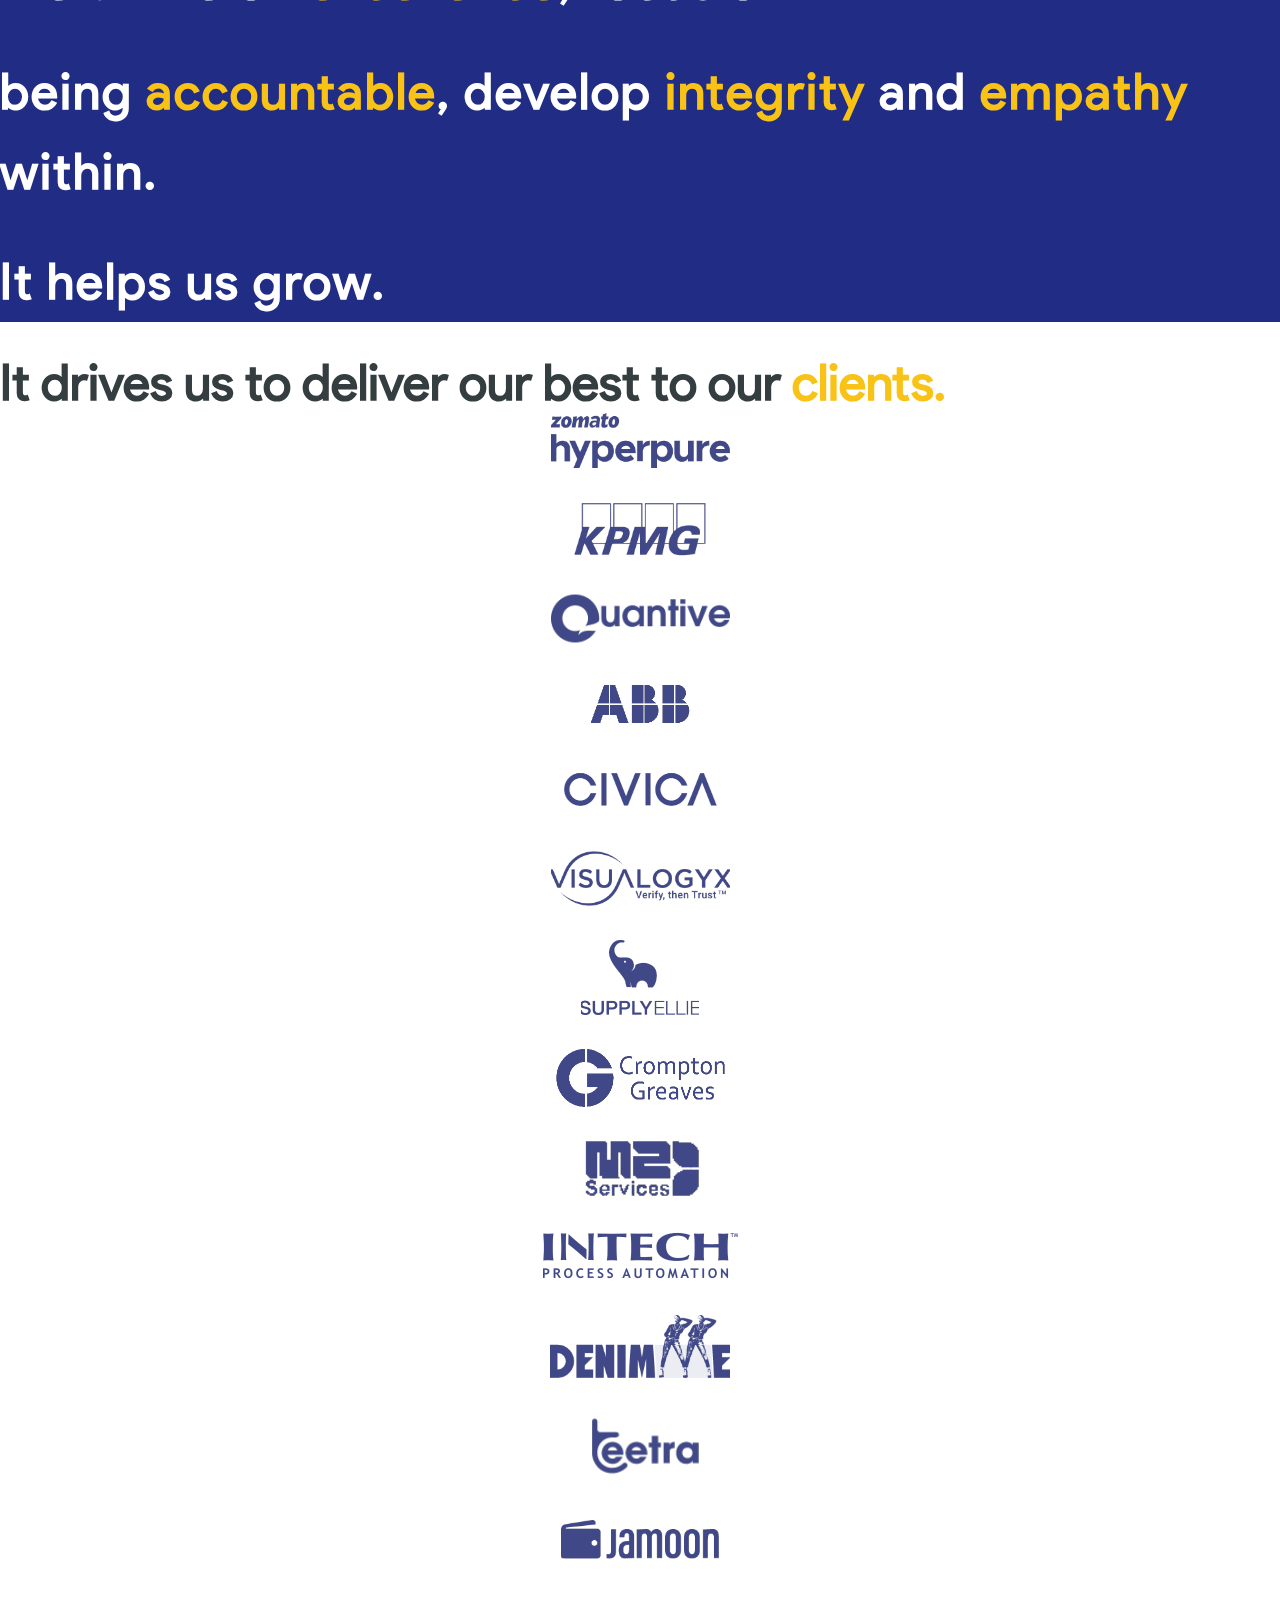
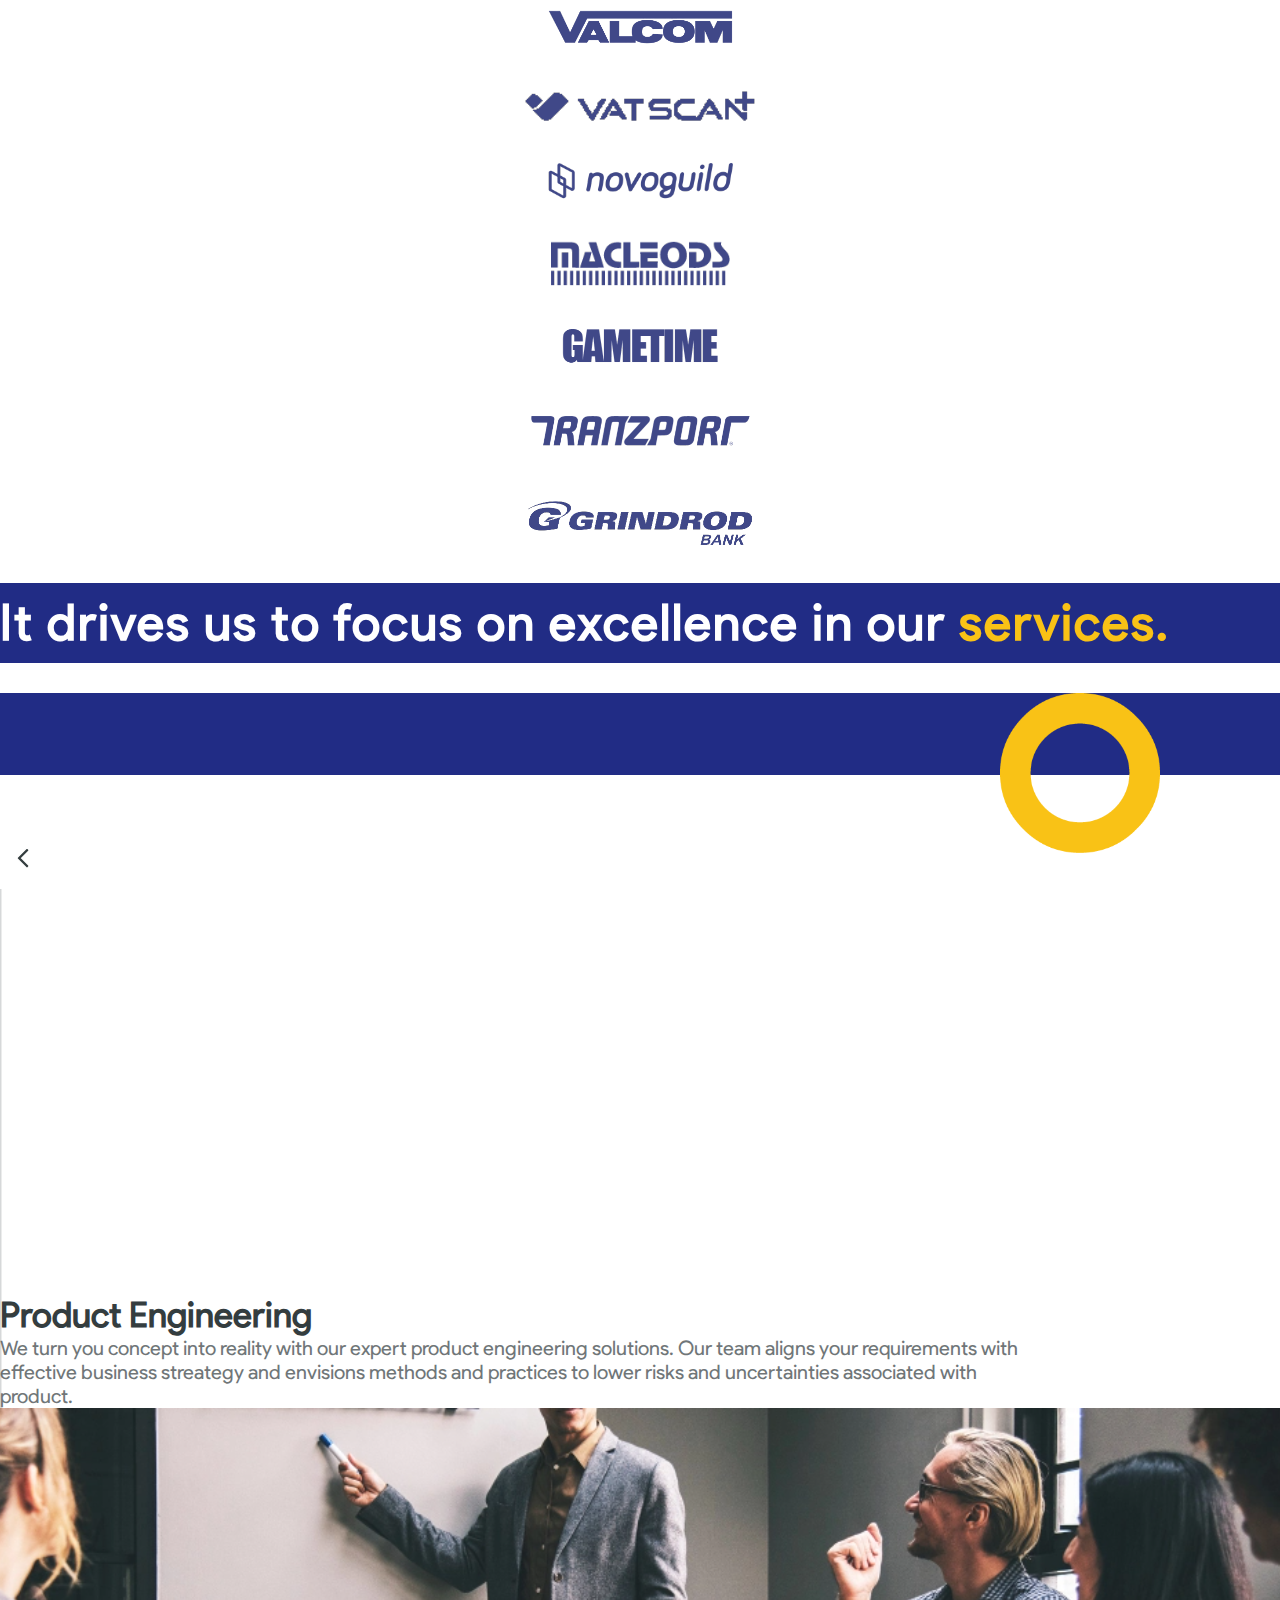
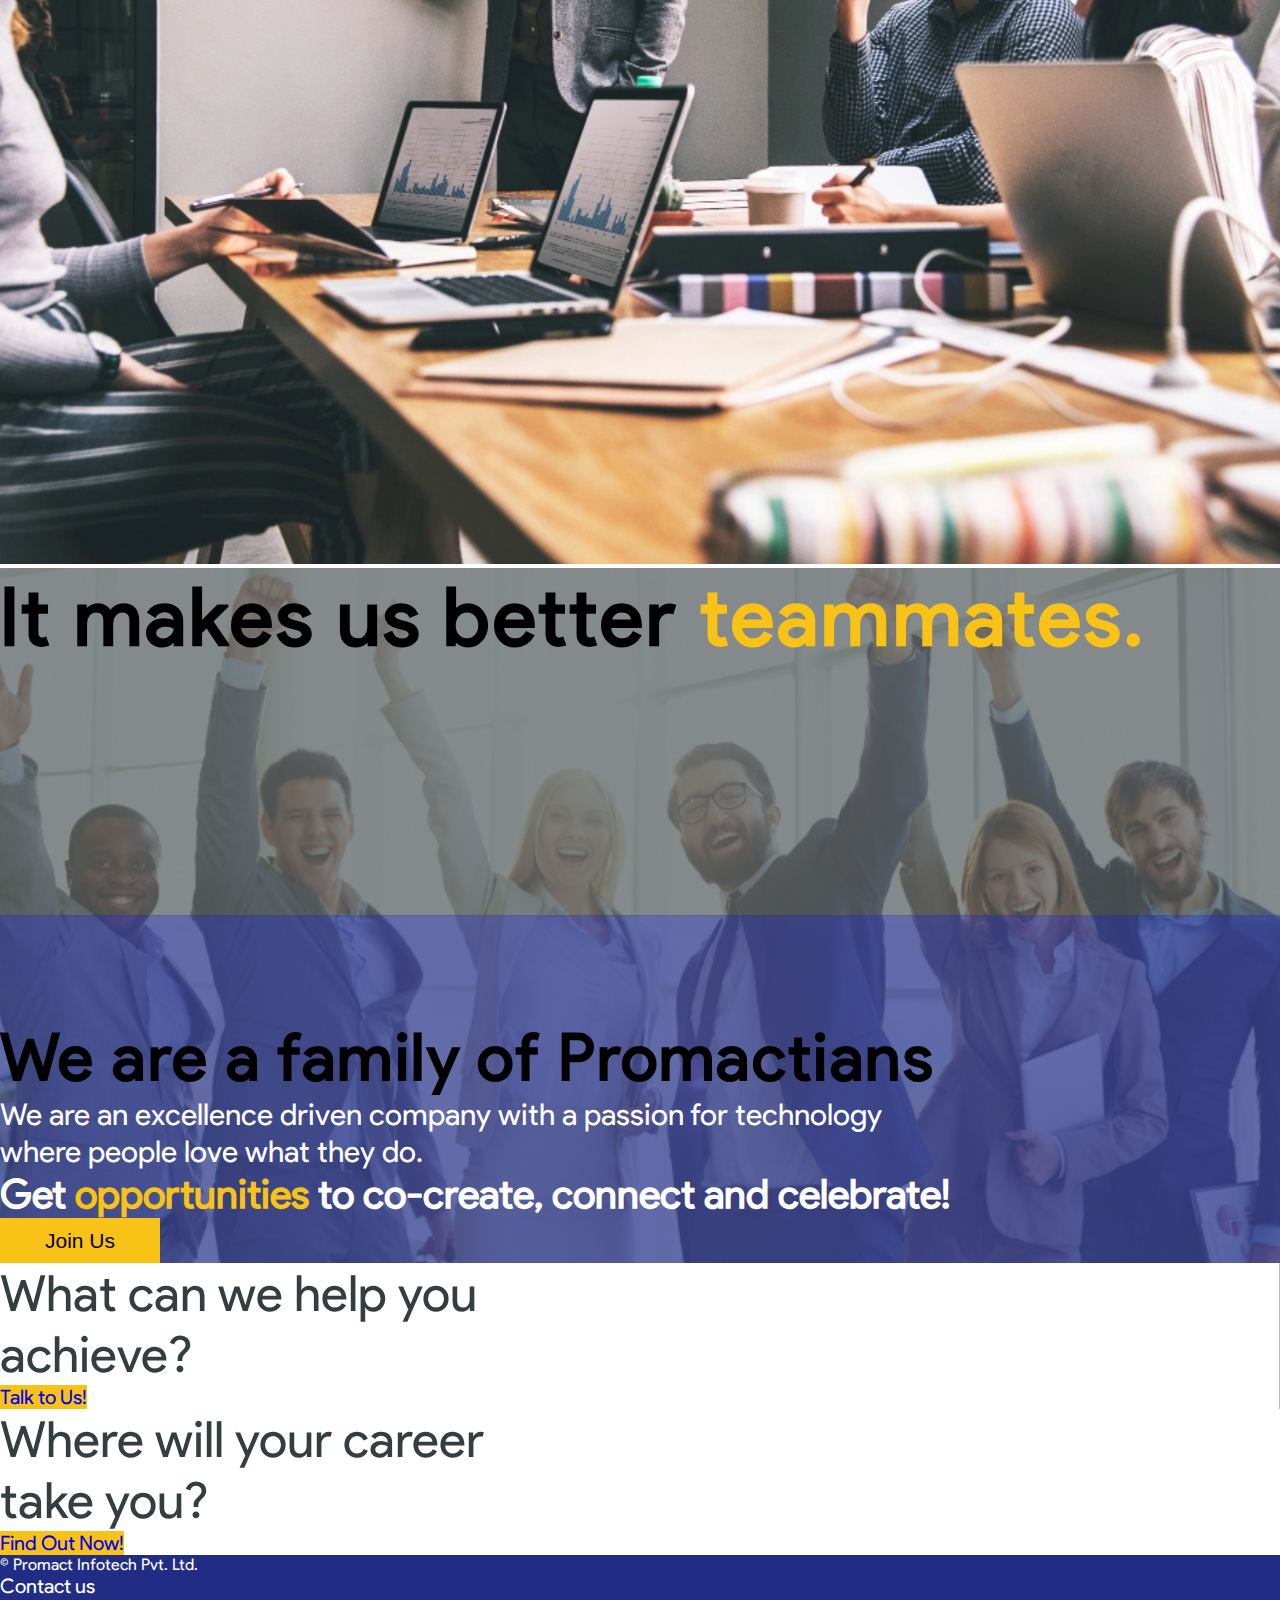
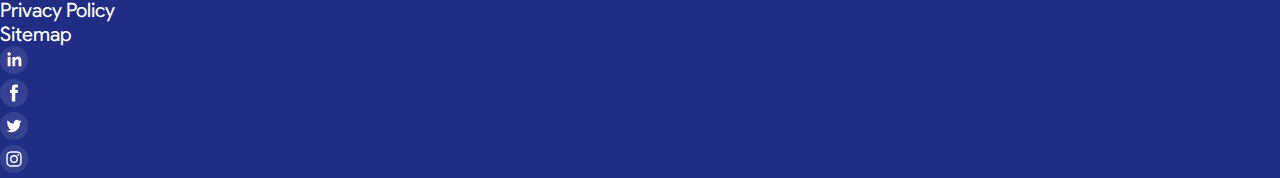
==== commit 101f1fa8: "F" ====
--- a/index.html
+++ b/index.html
@@ -909,4 +909,4 @@
     <!-- Carousel Small JS -->
     <script src="./js/carouselSmall.js"></script>
 </body>
-</html>
+</html>--- a/css/general.css
+++ b/css/general.css
@@ -0,0 +1,48 @@
+@font-face {
+    font-family: "Product Sans Lighter";
+    src: url('../font/product-sans/Product\ Sans\ Regular.ttf') format("truetype");
+}
+
+@font-face {
+    font-family: "Product Sans Bold";
+    src: url('../font/product-sans/Product\ Sans\ Bold.ttf') format("truetype");
+}
+
+body{
+    width: 100%;
+    overflow-x: hidden;
+    font-family: 'Product Sans Lighter';
+    background-color: var(--white-color);
+}
+
+/* Variable Define */
+:root{
+    --primary-color:#F9C216;
+    --white-color: #FFFFFF;
+    --text-color: #343D3F;
+    --spacer-color: #212C85;
+}
+
+*{
+    padding: 0%;
+    margin: 0%;
+    box-sizing: border-box;
+}
+
+button{
+    background-color: var(--primary-color)!important;
+	border: none;
+    font-size: 21px!important;
+}
+
+button:hover {
+	transform: scale(1.1);
+}
+
+a{
+    text-decoration: none;
+}
+
+span{
+    color: var(--primary-color);
+}--- a/css/index.css
+++ b/css/index.css
@@ -0,0 +1,233 @@
+@font-face {
+  font-family: "Product Sans Lighter";
+  src: url('../font/product-sans/Product\ Sans\ Regular.ttf') format("truetype");
+}
+
+@font-face {
+  font-family: "Product Sans Bold";
+  src: url('../font/product-sans/Product\ Sans\ Bold.ttf') format("truetype");
+}
+
+body{
+  width: 100%;
+  overflow-x: hidden;
+  font-family: 'Product Sans Lighter';
+  background-color: var(--white-color);
+}
+
+/* Variable Define */
+:root{
+    --primary-color:#F9C216;
+    --white-color: #FFFFFF;
+    --text-color: #343D3F;
+    --spacer-color: #212C85;
+}
+
+
+/*******Hero Start*****/
+.container_header_overlay {
+    width: 100%;
+    height: 110vh;
+    overflow: hidden;
+    position: relative;
+    z-index: 999;
+  }
+  
+  video {
+    width: 100%;
+    height: 110%;
+    position: absolute;
+    top: 0;
+    left: 0;
+    -o-object-fit: cover;
+    object-fit: cover;
+  }
+  
+  .layer {
+    position: absolute;
+    top: 0;
+    left: 0;
+    width: 100%;
+    height: 110%;
+    background-color: rgba(0, 0, 0, 0.565);
+  }
+  
+  .container_layout_content {
+    width: 100%;
+    height: 91%;
+    display: flex;
+    flex-direction: column;
+    align-items: start;
+  }
+  
+  .layout_content_text {
+    margin: auto;
+    width: 90%;
+    height: auto;
+  }
+  
+  .layout_text_span {
+    color: var(--primary-color);
+    font-size: 100px;
+  }
+  
+  .layout_text_h1 {
+    color: var(--white-color);
+    font-size: 100px;
+    letter-spacing: 0.1041666667vw;
+    font-weight: bold;
+    margin-bottom: 20px;
+  }
+  
+  .layout_text_h3 {
+    color: var(--white-color);
+    font-size: 30px;
+    text-align: left;
+    font-weight: lighter;
+    padding-bottom: 0.5208333333vw;
+    opacity: 1;
+  }
+
+  .index-content p{
+    color: var(--white-color);
+    opacity: 0.4;
+    font-size: 18px;
+  }
+
+  .index-content hr{
+    color: var(--white-color);
+    opacity: 0.4;
+  }
+
+  .first-col p, .first-col hr{
+    opacity: 1;
+  }
+
+  .first-col hr{
+    color: var(--white-color);
+    color: var(--white-color);
+    height: 1px;
+  }
+
+  @media (max-width: 19206px) {
+    .index-content{
+      padding-top: 130px;
+    }
+  }
+  @media (max-width: 1366px) {
+    .index-content{
+      margin-top: 0px;
+    }
+  }
+  @media (max-width: 1000px) {
+    .index-content{
+      display: none;
+    }
+    .layout_text_h1,  .layout_text_span{
+      font-size:  70px;
+    }
+  }
+  @media (max-width: 991px) {
+    .layout_text_h1 {
+      margin-top: -300px!important;
+    }
+  }
+  /*******Hero End*****/
+
+  /*******Section Clients Start*****/
+.container-clients{
+  height: auto;
+}
+
+.container-clients h2{
+  color: var(--text-color);
+  font-size: 50px;
+  font-weight: bolder;
+  opacity: 1;
+}
+
+.container-clients img{
+  opacity: 0.8;
+}
+
+.card_client {
+  position: relative;
+  display: flex;
+  margin: 0 auto 30px auto;
+  justify-content: center;
+  align-items: center;
+}
+/*******Section Clients End*****/
+
+
+/*******Section TeamWork Start*****/
+.hero-teamWork{
+  background-image: url(../img/Gallery/Group483.png);
+  background-position: center;
+  background-size: cover;
+}
+
+.hero-teamWork h2{
+  font-size: 80px;
+  letter-spacing: 3.2px;
+  opacity: 1;
+}
+
+.hero-teamWork h3{
+  font-size: 65px;
+  letter-spacing: 2.4px;
+  opacity: 1;
+}
+
+.hero-teamWork h4{
+  color: var(--white-color);
+  font-size: 40px;
+  opacity: 1;
+}
+
+.hero-teamWork p{
+  color: var(--white-color);
+  font-size: 30px;
+  opacity: 1;
+  font-weight: lighter;;
+}
+
+.btn-join{
+  width: 160px!important;
+  height: 45px!important;
+}
+
+@media (max-width:1200px) {
+  .hero-teamWork h2{
+    font-size: 60px;
+  }
+  .hero-teamWork h3{
+    font-size: 40px;
+  }
+  .hero-teamWork h4{
+    font-size: 30px;
+  }
+  .hero-teamWork p{
+    font-size: 22px;
+  }
+}
+@media (max-width:500px) {
+  .hero-teamWork h2{
+    font-size: 50px;
+  }
+  .hero-teamWork h3{
+    font-size: 37px;
+  }
+  .hero-teamWork h4{
+    font-size: 28px;
+  }
+  .hero-teamWork p{
+    font-size: 20px;
+  }
+}
+/*******Section TeamWork End*****/
+
+
+
+
+
--- a/css/nav.css
+++ b/css/nav.css
@@ -0,0 +1,268 @@
+@font-face {
+    font-family: "Product Sans Lighter";
+    src: url('../font/product-sans/Product\ Sans\ Regular.ttf') format("truetype");
+}
+
+@font-face {
+    font-family: "Product Sans Bold";
+    src: url('../font/product-sans/Product\ Sans\ Bold.ttf') format("truetype");
+}
+
+/* Variable Define */
+:root{
+    --primary-color:#F9C216;
+    --white-color: #FFFFFF;
+    --text-color: #343D3F;
+    --spacer-color: #212C85;
+}
+
+body{
+    width: 100%;
+    overflow-x: hidden;
+    font-family: 'Product Sans Lighter';
+    background-color: indianred;
+}
+
+/*******Header Navigator Start*****/
+a:hover{
+    color: var(--white-color);
+}
+.navbar-nav li{
+	font-size: 24px;
+	list-style: none;
+	color: var(--white-color);
+	z-index: 20;
+    opacity: 1;
+}
+
+.nav-item{
+	font-size: 24px;
+	list-style: none;
+	color: var(--white-color);
+	z-index: 20;
+    opacity: 1;
+}
+
+.nav-item:hover{
+	font-weight: bolder;
+    color: var(--white-color);
+	transform: scaleX(1.1);
+}
+
+nav li:hover{
+	font-weight: bolder;
+	transform: scaleX(1.1);
+    color: var(--white-color);
+}
+
+.nav-link{
+	font-size: 24px;
+	list-style: none;
+	color: var(--white-color);
+	z-index: 20;
+    opacity: 1;
+}
+
+.my-ul-class {
+    padding-left: 200px;
+}
+
+.dropdown-toggle-no-caret::after {
+    display: none;
+}
+
+.navbar-toggler{
+    background-color: transparent!important;
+}
+
+@media (max-width:1600px) {
+    .navbar-nav li a{
+        font-size: 20px;
+    }
+    .header_logo{
+        width: 190px;
+    }
+}
+
+@media (max-width:1544px) {
+    .my-ul-class {
+        padding-left: 100px;
+    }
+}
+
+@media (max-width:1443px) {
+    .my-ul-class {
+        padding-left: 50px;
+    }
+}
+
+@media (max-width:1394px) {
+    .my-ul-class {
+        padding-left: 0px;
+        color: var(--white-color);
+    }
+}
+
+@media (max-width:1345px) {
+    nav li {
+        font-size: 20px;
+    }
+}
+
+@media (max-width: 1200px) {
+    .navbar-nav li:hover{
+        transform: scaleX(1);
+    }
+
+    .navbar-nav li a:hover{
+        transform: scaleX(1);
+    }
+}
+
+/*******DropDown Services Start*****/
+
+.dropdown-services{
+    min-height: 50vh;
+    background-color: var(--white-color);
+    left: 0%;
+}
+
+.dropdown-services h1{
+    font-size: 30px;
+    color: var(--text-color);
+    opacity: 1;
+}
+
+.dropdown-services p{
+    font-size: 20px;
+    color: var(--text-color);
+    opacity: 0.7;
+}
+
+.dropdown-services a{
+    font-size: 18px;
+    color: var(--text-color);
+    opacity: 0.7;
+    text-decoration: none;
+    text-decoration-line: underline;
+    text-decoration-color: transparent;
+    text-decoration-thickness: 1.5px;
+    text-underline-offset: 5px;
+    transition: text-decoration-color 0.3s ease-in-out;
+}
+
+.link-decoration:hover {
+    text-decoration-color: var(--primary-color);
+}
+
+.dropdown-services li p{
+    font-size: 24px;
+    color: var(--text-color);
+    opacity: 1;
+}
+
+.dropdown-services li{
+    font-size: 24px;
+    color: var(--text-color);
+    opacity: 1;
+    list-style: none;
+    background-image: url('../img/listDropDown.svg');
+    background-repeat: no-repeat;
+    background-size: auto;
+    background-position: left;
+    transition: background-image 0.2s ease;
+}
+
+.dropdown-services li:hover {
+    background-image: url('../img/Bubble/MidBubble.png');
+}
+
+#dropdown-services{
+    display: none;
+}
+
+.link-services:hover{
+    font-weight: bold!important;
+}
+
+@media (max-width: 1366px) {
+    .dropdown-services li p{
+        font-size: 20px;
+    }
+}
+/*******DropDown Services End*****/
+
+/*******DropDown Company Start*****/
+.dropdown-company{
+    min-height: 30vh;
+    background-color: var(--white-color);
+}
+
+.dropdown-company h1{
+    font-size: 30px;
+    color: var(--text-color);
+    opacity: 1;
+}
+
+.dropdown-companys p{
+    font-size: 20px;
+    color: var(--text-color);
+    opacity: 0.7;
+}
+
+.dropdown-company a{
+    font-size: 18px;
+    color: var(--text-color);
+    opacity: 0.7;
+    text-decoration: none;
+    text-decoration-line: underline;
+    text-decoration-color: transparent;
+    text-decoration-thickness: 1.5px;
+    text-underline-offset: 5px;
+    transition: text-decoration-color 0.3s ease-in-out;
+}
+
+.dropdown-company li p{
+    font-size: 30px;
+    color: var(--text-color);
+    opacity: 1;
+}
+
+.dropdown-company p{
+    font-size: 20px;
+    color: var(--text-color);
+    opacity: 0.7;
+}
+
+.dropdown-company li{
+    font-size: 24px;
+    color: var(--text-color);
+    opacity: 1;
+    list-style: none;
+    background-image: url('../img/listDropDown.svg');
+    background-repeat: no-repeat;
+    background-size: auto;
+    background-position: left top;
+    transition: background-image 0.2s ease;
+}
+
+.dropdown-company li:hover {
+    background-image: url('../img/Bubble/MidBubble.png');
+}
+
+#dropdown-company{
+    display: none;
+}
+
+.link-company:hover{
+    font-weight: bold!important;
+}
+
+@media (max-width: 1366px) {
+    .dropdown-company li p{
+        font-size: 20px;
+    }
+}
+/*******DropDown Company End*****/
+
+/*******Header Navigator End*****/--- a/css/spacer.css
+++ b/css/spacer.css
@@ -0,0 +1,42 @@
+@font-face {
+    font-family: "Product Sans Lighter";
+    src: url('../font/product-sans/Product\ Sans\ Regular.ttf') format("truetype");
+}
+
+@font-face {
+    font-family: "Product Sans Bold";
+    src: url('../font/product-sans/Product\ Sans\ Bold.ttf') format("truetype");
+}
+
+body{
+    width: 100%;
+    overflow-x: hidden;
+    font-family: 'Product Sans Lighter';
+    background-color: var(--white-color);
+}
+
+/*--------- Spacer Start ---------*/
+.spacer{
+    background-color: var(--spacer-color);
+}
+
+span{
+    color: var(--primary-color);
+}
+
+.spacer h2{
+    color:var(--white-color);
+    letter-spacing: 2px;
+    opacity: 1;
+    margin-bottom: 30px;
+    line-height: 80px;
+    font-size: 50px;
+}
+
+@media (max-width:1000px) {
+    .spacer h2{
+        font-size: 40px;
+    }
+}
+/*--------- Spacer End ---------*/
+
--- a/css/circle.css
+++ b/css/circle.css
@@ -0,0 +1,36 @@
+/*******CIRCLE START*****/
+.background_circle{
+    padding-right: 120px;
+    background: #212C85;
+    background: -webkit-gradient(left top, left bottom, color-stop(0%, #212C85), color-stop(51%, #212C85), color-stop(51%, #FFFFFF), color-stop(100%, #FFFFFF));
+    background: linear-gradient(to bottom, #212C85 0%, #212C85 51%, #FFFFFF 51%, #FFFFFF 100%);
+    filter: progid:DXImageTransform.Microsoft.gradient( startColorstr="#212C85", endColorstr="#FFFFFF", GradientType=0 );
+  }
+  
+  .container_small_circle{
+    height: 120px;
+    width: 100%;
+  }
+
+  .container_big_circle {
+    height: 160px;
+    width: 100%;
+  }
+  
+  .background_circle img{
+    float: right;
+    width: auto;
+    height: 100%;
+  }
+  
+  @media (max-width: 1366px) {
+    .background_circle{
+      padding-right: 120px;
+    }
+  }
+  @media (max-width: 800px) {
+    .background_circle{
+      padding-right: 50px;
+    }
+  }
+  /*******CIRCLE END*****/
--- a/css/carousel.css
+++ b/css/carousel.css
@@ -0,0 +1,99 @@
+@font-face {
+    font-family: "Product Sans Lighter";
+    src: url('../font/product-sans/Product\ Sans\ Regular.ttf') format("truetype");
+}
+
+@font-face {
+    font-family: "Product Sans Bold";
+    src: url('../font/product-sans/Product\ Sans\ Bold.ttf') format("truetype");
+}
+
+body{
+    width: 100%;
+    overflow-x: hidden;
+    font-family: 'Product Sans Lighter';
+    background-color: var(--white-color);
+}
+
+/* Variable Define */
+:root{
+    --primary-color:#F9C216;
+    --white-color: #FFFFFF;
+    --text-color: #343D3F;
+    --spacer-color: #212C85;
+}
+
+
+/* Carousel Start */
+.carousel p{
+    width: 80%;
+    font-size: 20px;
+    color: var(--text-color);
+    opacity: 0.7;
+}
+
+.carousel h3{
+    font-size: 44px;
+    color: var(--text-color);
+    opacity: 1;
+    font-weight: bold;
+}
+
+.carousel .link-carousel{
+    background-color: var(--primary-color)!important;
+	border: none;
+    font-size: 20px;
+    color: #343D3F;
+}
+
+.carousel .link-carousel:hover{
+	transform: scale(1.1)!important;
+    background-color: #212C85;
+    color: #343D3F;
+}
+
+.slide{
+    left: 0;
+    display: none;
+}
+
+.slide:first-child {
+    display: block;
+}
+
+
+.btn-prev, .btn-next {
+    cursor: pointer;
+    top: 50%;
+    width: auto;
+    padding: 16px;
+    margin-top: -22px;
+    color: white;
+    font-weight: bold;
+    font-size: 18px;
+    transition: 0.6s ease;
+    border-radius: 0 3px 3px 0;
+    z-index: 10;
+}
+
+.btn-prev {
+    transform: rotate(180deg);
+}
+
+.btn-prev:hover, .btn-next:hover {
+    background-color: #f9c0168b
+}
+
+@media (max-width: 1366px) {
+    .carousel h3{
+        padding-top: 0px!important;
+        margin-top: -110px!important;
+        font-size: 35px;
+    }
+}
+@media (max-width: 1000px) {
+    .arrow_line{
+        height: 100px;
+    }
+}
+/* Carousel End */--- a/css/carouselSmall.css
+++ b/css/carouselSmall.css
@@ -0,0 +1,89 @@
+@font-face {
+    font-family: "Product Sans Lighter";
+    src: url('../font/product-sans/Product\ Sans\ Regular.ttf') format("truetype");
+}
+
+@font-face {
+    font-family: "Product Sans Bold";
+    src: url('../font/product-sans/Product\ Sans\ Bold.ttf') format("truetype");
+}
+
+body{
+    width: 100%;
+    overflow-x: hidden;
+    font-family: 'Product Sans Lighter';
+    background-color: var(--white-color);
+}
+
+/* Variable Define */
+:root{
+    --primary-color:#F9C216;
+    --white-color: #FFFFFF;
+    --text-color: #343D3F;
+    --spacer-color: #212C85;
+}
+
+
+/* Carousel Start */
+.carouselSmall p{
+    width: 80%;
+    font-size: 20px;
+    color: var(--text-color);
+    opacity: 0.7;
+}
+
+.carouselSmall h3{
+    font-size: 44px;
+    color: var(--text-color);
+    opacity: 1;
+    font-weight: bold;
+}
+
+.slideSmall{
+    left: 0;
+    display: none;
+}
+
+.slideSmall:first-child {
+    display: block;
+}
+
+.button-prev, .button-next {
+    cursor: pointer;
+    top: 50%;
+    width: auto;
+    padding: 16px;
+    margin-top: -22px;
+    color: white;
+    font-weight: bold;
+    font-size: 18px;
+    transition: 0.6s ease;
+    border-radius: 0 3px 3px 0;
+    z-index: 10;
+}
+
+.button-prev {
+    transform: rotate(180deg);
+}
+
+.button-prev:hover, .button-next:hover {
+    background-color: #f9c0168b
+}
+
+.icons-content{
+    max-height: 550px;
+}
+
+@media (max-width: 1366px) {
+    .carouselSmall h3{
+        padding-top: 0px!important;
+        margin-top: -110px!important;
+        font-size: 35px;
+    }
+}
+@media (max-width: 1000px) {
+    .line{
+        height: 100px;
+    }
+}
+/* Carousel End */--- a/css/footer.css
+++ b/css/footer.css
@@ -0,0 +1,103 @@
+@font-face {
+    font-family: "Product Sans Lighter";
+    src: url('../font/product-sans/Product\ Sans\ Regular.ttf') format("truetype");
+}
+
+@font-face {
+    font-family: "Product Sans Bold";
+    src: url('../font/product-sans/Product\ Sans\ Bold.ttf') format("truetype");
+}
+
+body{
+    width: 100%;
+    overflow-x: hidden;
+    font-family: 'Product Sans Lighter';
+    background-color: var(--white-color);
+}
+
+/* Variable Define */
+:root{
+    --primary-color:#F9C216;
+    --white-color: #FFFFFF;
+    --text-color: #343D3F;
+    --spacer-color: #212C85;
+}
+
+/******* Features Start *****/
+.content-feature{
+    border-right:1px solid #343d3f5c;
+}
+
+.feature-section h2{
+    font-size: 60px;
+    color: var(--text-color);
+    opacity: 1;
+    font-weight: lighter;
+}
+
+.link-features{
+    background-color: var(--primary-color);
+    font-size: 20px;
+    opacity: 1;
+    width: 266px;
+    height: 42px;
+}
+
+.link-features:hover{
+    background-color: var(--primary-color);
+    transform: scale(1.1);
+}
+
+.feature-section a:hover{
+    color: #343D3F;
+}
+
+@media (max-width: 1366px) {
+    .feature-section h2{
+        font-size: 50px;
+    }
+}
+@media (max-width: 991px) {
+    .content-feature{
+        border-right:none;
+    }
+}
+@media (max-width: 576px) {
+    .feature-section button{
+        width: 200px;
+        height: 45px;
+    }
+}
+ /******* Features End *****/
+
+
+  /******* Footer Start *****/
+footer{
+    background-color: var(--spacer-color);
+    color: var(--white-color);
+}
+
+footer a{
+    font-size: 20px;
+    color: var(--white-color);
+    font-weight: lighter;
+    text-decoration: none;
+}
+
+footer p{
+    font-size: 16px;
+    color: var(--white-color);
+    font-weight: lighter;
+}
+
+@media (max-width: 1100px) {
+    footer a{
+        font-size: 18px;
+    }
+    
+footer p{
+    font-size: 14px;
+}
+}
+
+ /******* Footer End *****/
